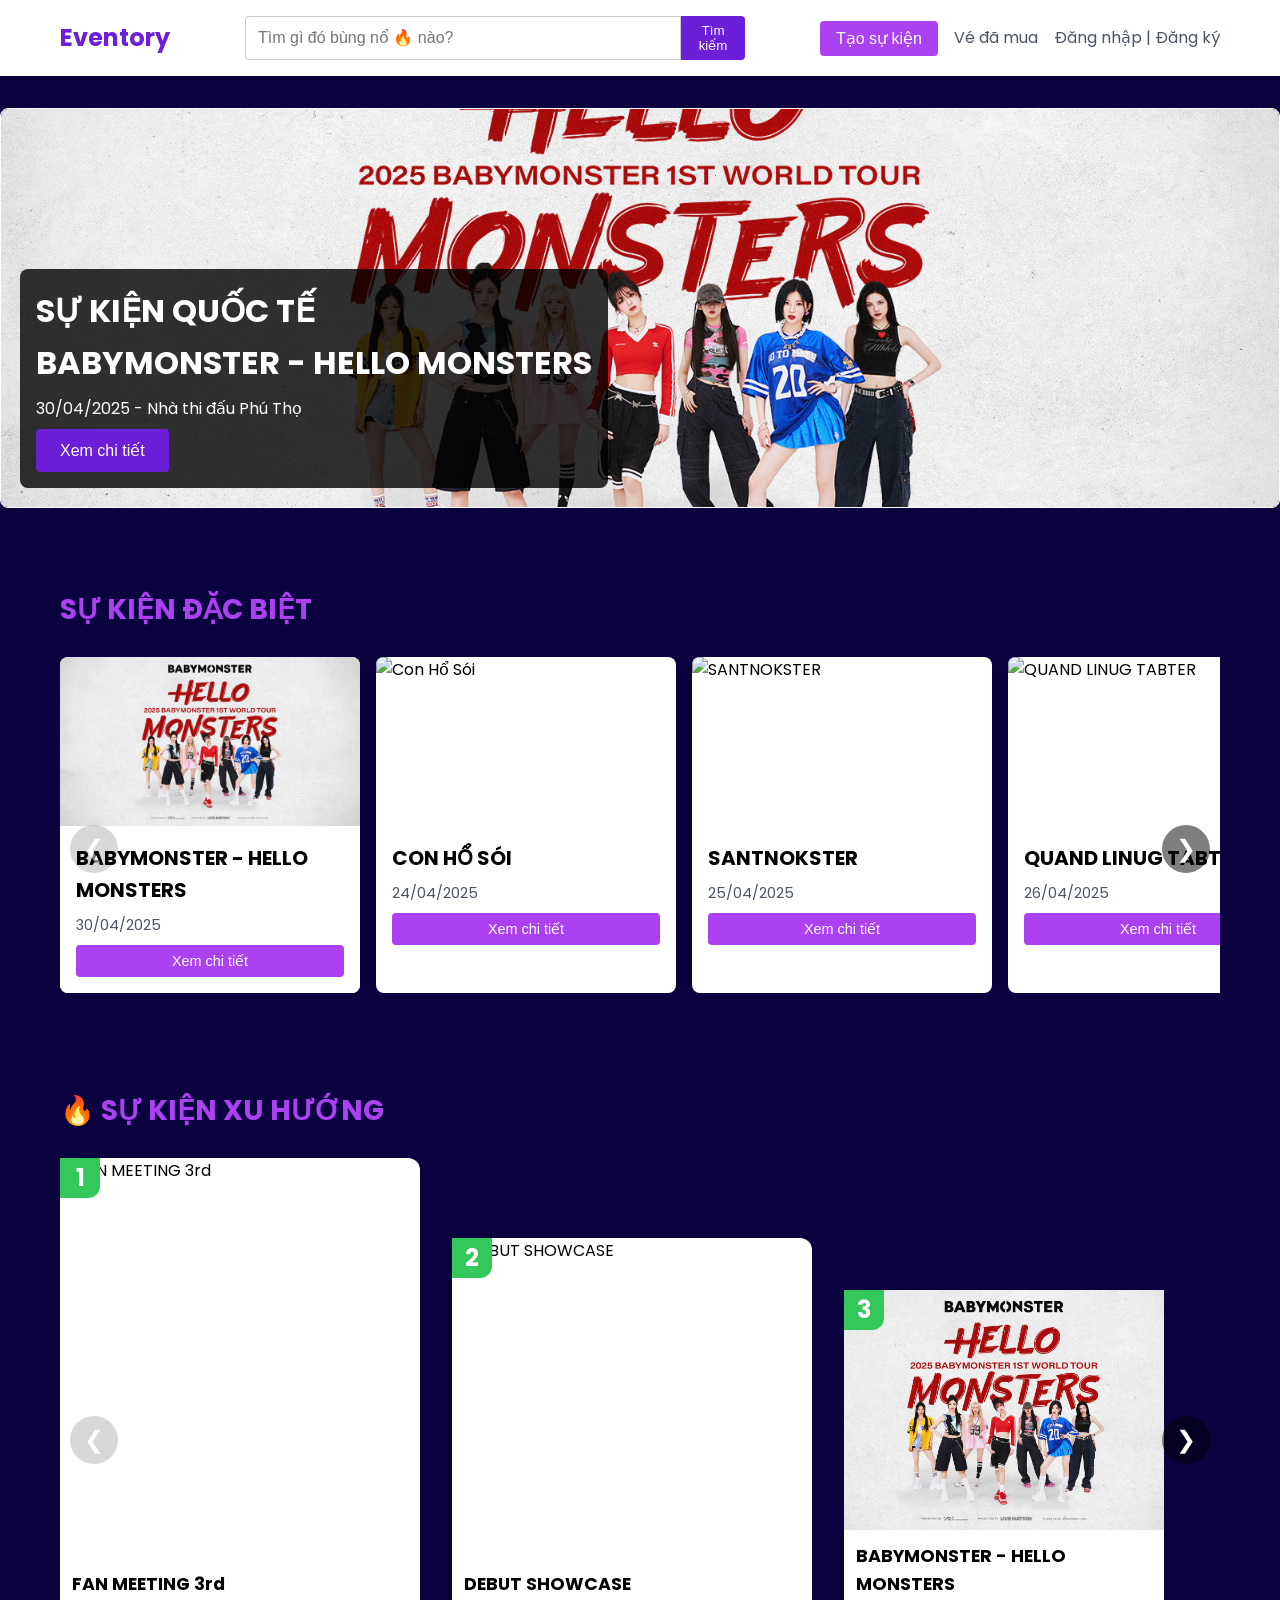
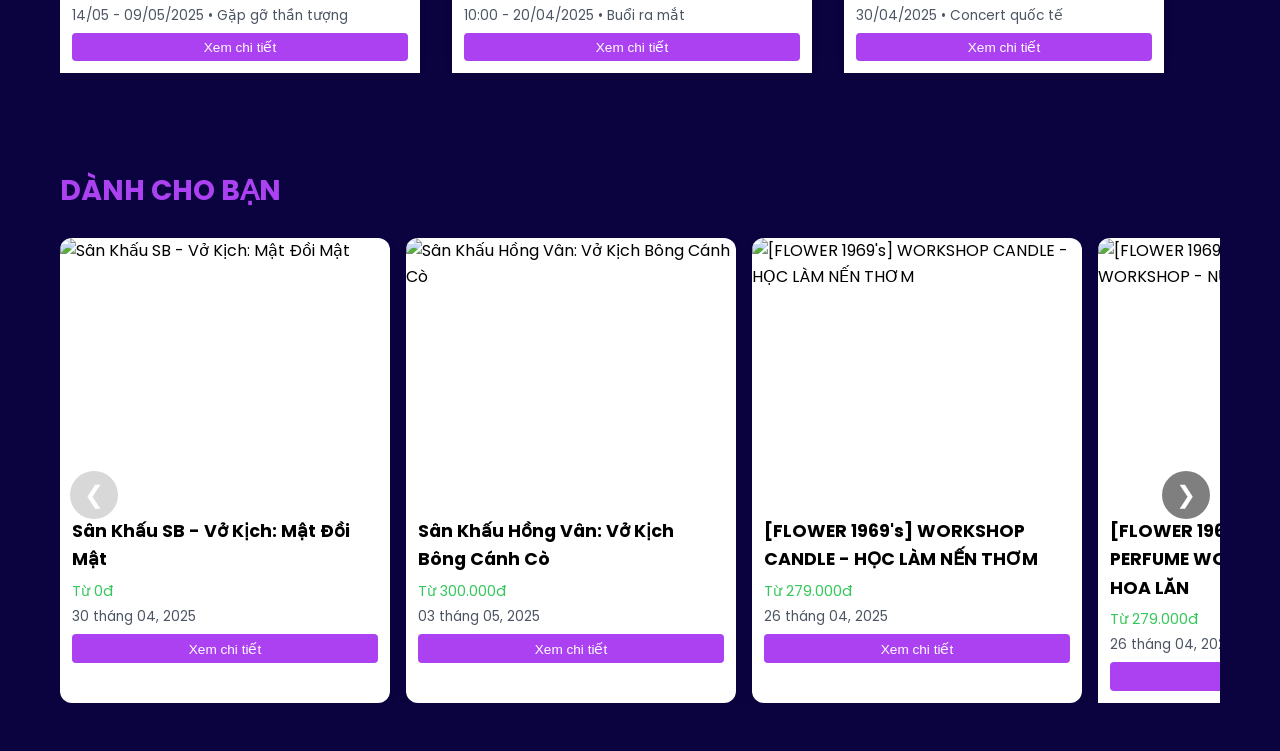
==== frontend/index.html @ 885678dc "EvenTory ver.1" ====
<!DOCTYPE html>
<html lang="vi">
<head>
  <meta charset="UTF-8">
  <meta name="viewport" content="width=device-width, initial-scale=1.0">
  <meta name="description" content="Eventory - Nền tảng tìm kiếm và đặt vé sự kiện hàng đầu tại Việt Nam">
  <title>Eventory</title>
  <link href="https://fonts.googleapis.com/css2?family=Poppins:wght@400;600&display=swap" rel="stylesheet">
  <link rel="stylesheet" href="styles.css">
</head>
<body>
  <!-- Header -->
  <header>
    <div class="container">
      <div class="logo">
        <h1>Eventory</h1>
      </div>
      <div class="search-bar">
        <input type="text" id="searchInput" placeholder="Tìm gì đó bùng nổ 🔥 nào?" aria-label="Tìm kiếm sự kiện">
        <button>Tìm kiếm</button>
      </div>
      <nav>
        <button class="create-event">Tạo sự kiện</button>
        <a href="#">Vé đã mua</a>
        <a href="#">Đăng nhập | Đăng ký</a>
      </nav>
    </div>
  </header>

  <!-- Banner Section -->
  <section class="banner-section">
    <div class="banner">
      <div class="banner-content">
        <video id="bannerVideo" muted loop preload="metadata" poster="./assets/poster1.jpg">
          <source src="./assets/banner1.mp4" type="video/mp4">
          Trình duyệt của bạn không hỗ trợ video.
        </video>
        <button class="mute-control" id="muteControl" aria-label="Tắt âm thanh">🔇</button>
        <div class="banner-info">
          <h2>SỰ KIỆN QUỐC TẾ<br>BABYMONSTER - HELLO MONSTERS</h2>
          <p>30/04/2025 - Nhà thi đấu Phú Thọ</p>
          <button class="view-details" onclick="openModal('BABYMONSTER - HELLO MONSTERS', '30/04/2025', 'Nhà thi đấu Phú Thọ', './assets/poster1.jpg')">Xem chi tiết</button>
        </div>
      </div>
    </div>
  </section>

  <!-- Events Section (Sự kiện đặc biệt) -->
  <section class="events">
    <div class="container">
      <h3 class="section-title">Sự kiện đặc biệt</h3>
      <div class="events-carousel">
        <div class="carousel-wrapper" id="carouselWrapper">
          <div class="event-card" data-category="concert" data-location="Nhà thi đấu Phú Thọ">
            <div class="image-container">
              <img src="./assets/poster1.jpg" alt="BABYMONSTER - HELLO MONSTERS" loading="lazy">
              <div class="event-overlay">Sự kiện quốc tế bùng nổ!</div>
            </div>
            <div class="event-info">
              <h4>BABYMONSTER - HELLO MONSTERS</h4>
              <p>30/04/2025</p>
              <button onclick="openModal('BABYMONSTER - HELLO MONSTERS', '30/04/2025', 'Nhà thi đấu Phú Thọ', './assets/poster1.jpg')">Xem chi tiết</button>
            </div>
          </div>
          <div class="event-card" data-category="concert" data-location="Nhà hát Hòa Bình">
            <div class="image-container">
              <img src="https://via.placeholder.com/300x400" alt="Con Hổ Sói" loading="lazy">
              <div class="event-overlay">Sự kiện âm nhạc hoành tráng!</div>
            </div>
            <div class="event-info">
              <h4>CON HỔ SÓI</h4>
              <p>24/04/2025</p>
              <button onclick="openModal('CON HỔ SÓI', '24/04/2025', 'Nhà hát Hòa Bình', 'https://via.placeholder.com/300x400')">Xem chi tiết</button>
            </div>
          </div>
          <div class="event-card" data-category="concert" data-location="Nhà hát Hòa Bình">
            <div class="image-container">
              <img src="https://via.placeholder.com/300x400" alt="SANTNOKSTER" loading="lazy">
              <div class="event-overlay">Buổi hòa nhạc đỉnh cao!</div>
            </div>
            <div class="event-info">
              <h4>SANTNOKSTER</h4>
              <p>25/04/2025</p>
              <button onclick="openModal('SANTNOKSTER', '25/04/2025', 'Nhà hát Hòa Bình', 'https://via.placeholder.com/300x400')">Xem chi tiết</button>
            </div>
          </div>
          <div class="event-card" data-category="festival" data-location="Sân vận động Phú Thọ">
            <div class="image-container">
              <img src="https://via.placeholder.com/300x400" alt="QUAND LINUG TABTER" loading="lazy">
              <div class="event-overlay">Lễ hội ngoài trời sôi động!</div>
            </div>
            <div class="event-info">
              <h4>QUAND LINUG TABTER</h4>
              <p>26/04/2025</p>
              <button onclick="openModal('QUAND LINUG TABTER', '26/04/2025', 'Sân vận động Phú Thọ', 'https://via.placeholder.com/300x400')">Xem chi tiết</button>
            </div>
          </div>
          <div class="event-card" data-category="fan-meeting" data-location="Nhà văn hóa Thanh Niên">
            <div class="image-container">
              <img src="https://via.placeholder.com/300x400" alt="FAN MEETING - STARLIGHT" loading="lazy">
              <div class="event-overlay">Gặp gỡ thần tượng của bạn!</div>
            </div>
            <div class="event-info">
              <h4>FAN MEETING - STARLIGHT</h4>
              <p>01/05/2025</p>
              <button onclick="openModal('FAN MEETING - STARLIGHT', '01/05/2025', 'Nhà văn hóa Thanh Niên', 'https://via.placeholder.com/300x400')">Xem chi tiết</button>
            </div>
          </div>
          <div class="event-card" data-category="showcase" data-location="Trung tâm Hội nghị Quốc gia">
            <div class="image-container">
              <img src="https://via.placeholder.com/300x400" alt="NEXT GEN SHOWCASE" loading="lazy">
              <div class="event-overlay">Buổi ra mắt thế hệ mới!</div>
            </div>
            <div class="event-info">
              <h4>NEXT GEN SHOWCASE</h4>
              <p>05/05/2025</p>
              <button onclick="openModal('NEXT GEN SHOWCASE', '05/05/2025', 'Trung tâm Hội nghị Quốc gia', 'https://via.placeholder.com/300x400')">Xem chi tiết</button>
            </div>
          </div>
          <div class="event-card" data-category="concert" data-location="Sân vận động Hàng Đẫy">
            <div class="image-container">
              <img src="https://via.placeholder.com/300x400" alt="END OF SUMMER CONCERT" loading="lazy">
              <div class="event-overlay">Kết thúc mùa hè rực rỡ!</div>
            </div>
            <div class="event-info">
              <h4>END OF SUMMER CONCERT</h4>
              <p>10/07/2025</p>
              <button onclick="openModal('END OF SUMMER CONCERT', '10/07/2025', 'Sân vận động Hàng Đẫy', 'https://via.placeholder.com/300x400')">Xem chi tiết</button>
            </div>
          </div>
          <div class="event-card" data-category="festival" data-location="Công viên Thống Nhất">
            <div class="image-container">
              <img src="https://via.placeholder.com/300x400" alt="FOOD FESTIVAL 2025" loading="lazy">
              <div class="event-overlay">Thưởng thức ẩm thực đa dạng!</div>
            </div>
            <div class="event-info">
              <h4>FOOD FESTIVAL 2025</h4>
              <p>20/06/2025</p>
              <button onclick="openModal('FOOD FESTIVAL 2025', '20/06/2025', 'Công viên Thống Nhất', 'https://via.placeholder.com/300x400')">Xem chi tiết</button>
            </div>
          </div>
        </div>
        <button class="carousel-prev" aria-label="Sự kiện trước">❮</button>
        <button class="carousel-next" aria-label="Sự kiện tiếp theo">❯</button>
      </div>
    </div>
  </section>

  <!-- Trending Events Section (Sự kiện xu hướng) -->
  <section class="trending-events">
    <div class="container">
      <h3 class="section-title">🔥 Sự kiện xu hướng</h3>
      <div class="trending-carousel">
        <div class="carousel-wrapper" id="trendingCarouselWrapper">
          <div class="trending-card rank-1" data-category="fan-meeting">
            <span class="event-rank">1</span>
            <div class="image-container">
              <img src="https://via.placeholder.com/300x400" alt="FAN MEETING 3rd" loading="lazy">
              <div class="event-overlay">Gặp gỡ thần tượng hàng đầu!</div>
            </div>
            <div class="event-info">
              <h4>FAN MEETING 3rd</h4>
              <p class="event-details">14/05 - 09/05/2025 • Gặp gỡ thần tượng</p>
              <button onclick="openModal('FAN MEETING 3rd', '14/05 - 09/05/2025', 'Chưa xác định', 'https://via.placeholder.com/300x400')">Xem chi tiết</button>
            </div>
          </div>
          <div class="trending-card rank-2" data-category="showcase">
            <span class="event-rank">2</span>
            <div class="image-container">
              <img src="https://via.placeholder.com/300x400" alt="DEBUT SHOWCASE" loading="lazy">
              <div class="event-overlay">Sự kiện ra mắt hoành tráng!</div>
            </div>
            <div class="event-info">
              <h4>DEBUT SHOWCASE</h4>
              <p class="event-details">10:00 - 20/04/2025 • Buổi ra mắt</p>
              <button onclick="openModal('DEBUT SHOWCASE', '10:00 - 20/04/2025', 'Chưa xác định', 'https://via.placeholder.com/300x400')">Xem chi tiết</button>
            </div>
          </div>
          <div class="trending-card rank-3" data-category="concert">
            <span class="event-rank">3</span>
            <div class="image-container">
              <img src="./assets/poster1.jpg" alt="BABYMONSTER - HELLO MONSTERS" loading="lazy">
              <div class="event-overlay">Sự kiện quốc tế bùng nổ!</div>
            </div>
            <div class="event-info">
              <h4>BABYMONSTER - HELLO MONSTERS</h4>
              <p class="event-details">30/04/2025 • Concert quốc tế</p>
              <button onclick="openModal('BABYMONSTER - HELLO MONSTERS', '30/04/2025', 'Nhà thi đấu Phú Thọ', './assets/poster1.jpg')">Xem chi tiết</button>
            </div>
          </div>
          <div class="trending-card rank-4" data-category="celebration">
            <span class="event-rank">4</span>
            <div class="image-container">
              <img src="https://via.placeholder.com/300x400" alt="KỶ NIỆM SƠN NAM" loading="lazy">
              <div class="event-overlay">Kỷ niệm đáng nhớ!</div>
            </div>
            <div class="event-info">
              <h4>KỶ NIỆM SƠN NAM</h4>
              <p class="event-details">01/05 - 05/05/2025 • Kỷ niệm 50 năm</p>
              <button onclick="openModal('KỶ NIỆM SƠN NAM', '01/05 - 05/05/2025', 'Chưa xác định', 'https://via.placeholder.com/300x400')">Xem chi tiết</button>
            </div>
          </div>
          <div class="trending-card rank-5" data-category="concert">
            <span class="event-rank">5</span>
            <div class="image-container">
              <img src="https://via.placeholder.com/300x400" alt="SUMMER MUSIC FEST" loading="lazy">
              <div class="event-overlay">Lễ hội âm nhạc sôi động!</div>
            </div>
            <div class="event-info">
              <h4>SUMMER MUSIC FEST</h4>
              <p class="event-details">15/06/2025 • Lễ hội âm nhạc</p>
              <button onclick="openModal('SUMMER MUSIC FEST', '15/06/2025', 'Sân vận động Mỹ Đình', 'https://via.placeholder.com/300x400')">Xem chi tiết</button>
            </div>
          </div>
          <div class="trending-card rank-6" data-category="festival">
            <span class="event-rank">6</span>
            <div class="image-container">
              <img src="https://via.placeholder.com/300x400" alt="FOOD FESTIVAL 2025" loading="lazy">
              <div class="event-overlay">Thưởng thức ẩm thực đa dạng!</div>
            </div>
            <div class="event-info">
              <h4>FOOD FESTIVAL 2025</h4>
              <p class="event-details">20/06 - 22/06/2025 • Lễ hội ẩm thực</p>
              <button onclick="openModal('FOOD FESTIVAL 2025', '20/06 - 22/06/2025', 'Công viên Thống Nhất', 'https://via.placeholder.com/300x400')">Xem chi tiết</button>
            </div>
          </div>
          <div class="trending-card rank-7" data-category="concert">
            <span class="event-rank">7</span>
            <div class="image-container">
              <img src="https://via.placeholder.com/300x400" alt="ROCK NIGHT 2025" loading="lazy">
              <div class="event-overlay">Đêm nhạc rock đỉnh cao!</div>
            </div>
            <div class="event-info">
              <h4>ROCK NIGHT 2025</h4>
              <p class="event-details">25/06/2025 • Đêm nhạc rock</p>
              <button onclick="openModal('ROCK NIGHT 2025', '25/06/2025', 'Nhà thi đấu Nguyễn Du', 'https://via.placeholder.com/300x400')">Xem chi tiết</button>
            </div>
          </div>
          <div class="trending-card rank-8" data-category="fan-meeting">
            <span class="event-rank">8</span>
            <div class="image-container">
              <img src="https://via.placeholder.com/300x400" alt="FAN MEETING - STARLIGHT" loading="lazy">
              <div class="event-overlay">Gặp gỡ thần tượng của bạn!</div>
            </div>
            <div class="event-info">
              <h4>FAN MEETING - STARLIGHT</h4>
              <p class="event-details">01/07/2025 • Gặp gỡ thần tượng</p>
              <button onclick="openModal('FAN MEETING - STARLIGHT', '01/07/2025', 'Chưa xác định', 'https://via.placeholder.com/300x400')">Xem chi tiết</button>
            </div>
          </div>
          <div class="trending-card rank-9" data-category="showcase">
            <span class="event-rank">9</span>
            <div class="image-container">
              <img src="https://via.placeholder.com/300x400" alt="NEXT GEN SHOWCASE" loading="lazy">
              <div class="event-overlay">Buổi ra mắt thế hệ mới!</div>
            </div>
            <div class="event-info">
              <h4>NEXT GEN SHOWCASE</h4>
              <p class="event-details">05/07/2025 • Buổi ra mắt</p>
              <button onclick="openModal('NEXT GEN SHOWCASE', '05/07/2025', 'Chưa xác định', 'https://via.placeholder.com/300x400')">Xem chi tiết</button>
            </div>
          </div>
          <div class="trending-card rank-10" data-category="concert">
            <span class="event-rank">10</span>
            <div class="image-container">
              <img src="https://via.placeholder.com/300x400" alt="END OF SUMMER CONCERT" loading="lazy">
              <div class="event-overlay">Kết thúc mùa hè rực rỡ!</div>
            </div>
            <div class="event-info">
              <h4>END OF SUMMER CONCERT</h4>
              <p class="event-details">10/07/2025 • Concert mùa hè</p>
              <button onclick="openModal('END OF SUMMER CONCERT', '10/07/2025', 'Sân vận động Hàng Đẫy', 'https://via.placeholder.com/300x400')">Xem chi tiết</button>
            </div>
          </div>
        </div>
        <button class="carousel-prev" id="trendingPrev" aria-label="Sự kiện xu hướng trước">❮</button>
        <button class="carousel-next" id="trendingNext" aria-label="Sự kiện xu hướng tiếp theo">❯</button>
      </div>
    </div>
  </section>

  <!-- Recommended Events Section (Dành cho bạn) -->
  <section class="recommended-events">
    <div class="container">
      <h3 class="section-title">Dành cho bạn</h3>
      <div class="recommended-carousel">
        <div class="carousel-wrapper" id="recommendedCarouselWrapper">
          <div class="recommended-card" data-category="theater">
            <div class="image-container">
              <img src="https://via.placeholder.com/300x400" alt="Sân Khấu SB - Vở Kịch: Mật Đồi Mật" loading="lazy">
            </div>
            <div class="event-info">
              <h4>Sân Khấu SB - Vở Kịch: Mật Đồi Mật</h4>
              <p class="event-price">Từ 0đ</p>
              <p class="event-date">30 tháng 04, 2025</p>
              <button onclick="openModal('Sân Khấu SB - Vở Kịch: Mật Đồi Mật', '30/04/2025', 'Chưa xác định', 'https://via.placeholder.com/300x400')">Xem chi tiết</button>
            </div>
          </div>
          <div class="recommended-card" data-category="theater">
            <div class="image-container">
              <img src="https://via.placeholder.com/300x400" alt="Sân Khấu Hồng Vân: Vở Kịch Bông Cánh Cò" loading="lazy">
            </div>
            <div class="event-info">
              <h4>Sân Khấu Hồng Vân: Vở Kịch Bông Cánh Cò</h4>
              <p class="event-price">Từ 300.000đ</p>
              <p class="event-date">03 tháng 05, 2025</p>
              <button onclick="openModal('Sân Khấu Hồng Vân: Vở Kịch Bông Cánh Cò', '03/05/2025', 'Chưa xác định', 'https://via.placeholder.com/300x400')">Xem chi tiết</button>
            </div>
          </div>
          <div class="recommended-card" data-category="workshop">
            <div class="image-container">
              <img src="https://via.placeholder.com/300x400" alt="[FLOWER 1969's] WORKSHOP CANDLE - HỌC LÀM NẾN THƠM" loading="lazy">
            </div>
            <div class="event-info">
              <h4>[FLOWER 1969's] WORKSHOP CANDLE - HỌC LÀM NẾN THƠM</h4>
              <p class="event-price">Từ 279.000đ</p>
              <p class="event-date">26 tháng 04, 2025</p>
              <button onclick="openModal('[FLOWER 1969\'s] WORKSHOP CANDLE - HỌC LÀM NẾN THƠM', '26/04/2025', 'Chưa xác định', 'https://via.placeholder.com/300x400')">Xem chi tiết</button>
            </div>
          </div>
          <div class="recommended-card" data-category="workshop">
            <div class="image-container">
              <img src="https://via.placeholder.com/300x400" alt="[FLOWER 1969's] ROLLERBALL PERFUME WORKSHOP - NƯỚC HOA LĂN" loading="lazy">
            </div>
            <div class="event-info">
              <h4>[FLOWER 1969's] ROLLERBALL PERFUME WORKSHOP - NƯỚC HOA LĂN</h4>
              <p class="event-price">Từ 279.000đ</p>
              <p class="event-date">26 tháng 04, 2025</p>
              <button onclick="openModal('[FLOWER 1969\'s] ROLLERBALL PERFUME WORKSHOP - NƯỚC HOA LĂN', '26/04/2025', 'Chưa xác định', 'https://via.placeholder.com/300x400')">Xem chi tiết</button>
            </div>
          </div>
          <div class="recommended-card" data-category="concert">
            <div class="image-container">
              <img src="https://via.placeholder.com/300x400" alt="SUMMER MUSIC FESTIVAL" loading="lazy">
            </div>
            <div class="event-info">
              <h4>SUMMER MUSIC FESTIVAL</h4>
              <p class="event-price">Từ 500.000đ</p>
              <p class="event-date">15 tháng 06, 2025</p>
              <button onclick="openModal('SUMMER MUSIC FESTIVAL', '15/06/2025', 'Sân vận động Mỹ Đình', 'https://via.placeholder.com/300x400')">Xem chi tiết</button>
            </div>
          </div>
          <div class="recommended-card" data-category="festival">
            <div class="image-container">
              <img src="https://via.placeholder.com/300x400" alt="FOOD FESTIVAL 2025" loading="lazy">
            </div>
            <div class="event-info">
              <h4>FOOD FESTIVAL 2025</h4>
              <p class="event-price">Từ 100.000đ</p>
              <p class="event-date">20 tháng 06, 2025</p>
              <button onclick="openModal('FOOD FESTIVAL 2025', '20/06/2025', 'Công viên Thống Nhất', 'https://via.placeholder.com/300x400')">Xem chi tiết</button>
            </div>
          </div>
          <div class="recommended-card" data-category="concert">
            <div class="image-container">
              <img src="https://via.placeholder.com/300x400" alt="ROCK NIGHT 2025" loading="lazy">
            </div>
            <div class="event-info">
              <h4>ROCK NIGHT 2025</h4>
              <p class="event-price">Từ 400.000đ</p>
              <p class="event-date">25 tháng 06, 2025</p>
              <button onclick="openModal('ROCK NIGHT 2025', '25/06/2025', 'Nhà thi đấu Nguyễn Du', 'https://via.placeholder.com/300x400')">Xem chi tiết</button>
            </div>
          </div>
          <div class="recommended-card" data-category="fan-meeting">
            <div class="image-container">
              <img src="https://via.placeholder.com/300x400" alt="FAN MEETING - STARLIGHT" loading="lazy">
            </div>
            <div class="event-info">
              <h4>FAN MEETING - STARLIGHT</h4>
              <p class="event-price">Từ 250.000đ</p>
              <p class="event-date">01 tháng 07, 2025</p>
              <button onclick="openModal('FAN MEETING - STARLIGHT', '01/07/2025', 'Chưa xác định', 'https://via.placeholder.com/300x400')">Xem chi tiết</button>
            </div>
          </div>
        </div>
        <button class="carousel-prev" id="recommendedPrev" aria-label="Sự kiện trước">❮</button>
        <button class="carousel-next" id="recommendedNext" aria-label="Sự kiện tiếp theo">❯</button>
      </div>
    </div>
  </section>

  <!-- Event Modal -->
  <div class="modal" id="eventModal" role="dialog" aria-labelledby="modalTitle" aria-hidden="true">
    <div class="modal-content">
      <span class="close-btn" id="closeModal" aria-label="Đóng">×</span>
      <h4 id="modalTitle"></h4>
      <img id="modalImage" src="" alt="" loading="lazy">
      <p id="modalDate"></p>
      <p id="modalLocation"></p>
      <button onclick="alert('Chuyển hướng đến trang thanh toán!')">Mua Vé Ngay</button>
    </div>
  </div>

  <!-- Create Event Modal -->
  <div class="modal" id="createEventModal" role="dialog" aria-labelledby="createEventTitle" aria-hidden="true">
    <div class="modal-content">
      <span class="close-btn" id="closeCreateModal" aria-label="Đóng">×</span>
      <h4 id="createEventTitle">Tạo Sự Kiện Mới</h4>
      <form id="createEventForm">
        <label for="eventTitle">Tên sự kiện:</label>
        <input type="text" id="eventTitle" required aria-required="true">
        <label for="eventDate">Ngày diễn ra:</label>
        <input type="date" id="eventDate" required aria-required="true">
        <label for="eventLocation">Địa điểm:</label>
        <input type="text" id="eventLocation" required aria-required="true">
        <button type="submit">Tạo</button>
      </form>
    </div>
  </div>

  <script src="script.js"></script>
</body>
</html>
---- frontend/styles.css ----
/* Reset default styles */
* {
    margin: 0;
    padding: 0;
    box-sizing: border-box;
}

body {
    font-family: 'Poppins', -apple-system, BlinkMacSystemFont, 'Segoe UI', Roboto, sans-serif;
    background-color: #0B0340;
    line-height: 1.6;
}

.container {
    max-width: 1200px;
    margin: 0 auto;
    padding: 0 20px;
}

/* Header */
header {
    background-color: #fff;
    box-shadow: 0 2px 4px rgba(0, 0, 0, 0.1);
    padding: 1rem 0;
    position: sticky;
    top: 0;
    z-index: 100;
}

header .container {
    display: flex;
    justify-content: space-between;
    align-items: center;
}

.logo h1 {
    color: #6C1ED9;
    font-size: 1.5rem;
    font-weight: bold;
}

.search-bar {
    flex: 1;
    max-width: 500px;
    display: flex;
    align-items: center;
    margin: 0 2rem;
}

.search-bar input {
    width: 100%;
    padding: 0.75rem;
    border: 1px solid #ccc;
    border-radius: 4px 0 0 4px;
    font-size: 1rem;
    transition: border-color 0.3s ease;
}

.search-bar input:focus {
    border-color: #6C1ED9;
    outline: none;
}

.search-bar button {
    background-color: #6C1ED9;
    color: #fff;
    padding: 0.45rem 0.5rem;
    border: none;
    border-radius: 0 4px 4px 0;
    cursor: pointer;
    position: relative;
    overflow: hidden;
    transition: transform 0.3s ease, background-color 0.3s ease;
}

.search-bar button:hover {
    background-color: #AC41F2;
    transform: scale(1.05);
}

.search-bar button:active {
    transform: scale(0.95);
}

header nav {
    display: flex;
    align-items: center;
    gap: 1rem;
}

header nav a {
    text-decoration: none;
    color: #4b5563;
    font-size: 1rem;
    position: relative;
    transition: color 0.3s ease;
}

header nav a:hover {
    color: #05F2F2;
}

header nav a::after {
    content: '';
    position: absolute;
    width: 0;
    height: 2px;
    background-color: #05F2F2;
    bottom: -4px;
    left: 0;
    transition: width 0.3s ease;
}

header nav a:hover::after {
    width: 100%;
}

.create-event {
    background-color: #AC41F2;
    color: #fff;
    padding: 0.5rem 1rem;
    border: none;
    border-radius: 4px;
    cursor: pointer;
    font-size: 1rem;
    position: relative;
    overflow: hidden;
    transition: transform 0.3s ease, background-color 0.3s ease;
}

.create-event:hover {
    background-color: #6C1ED9;
    transform: scale(1.05);
}

.create-event:active {
    transform: scale(0.95);
}

/* Ripple Effect for Buttons */
.ripple {
    position: absolute;
    background: rgba(255, 255, 255, 0.3);
    border-radius: 50%;
    width: 100px;
    height: 100px;
    transform: scale(0);
    animation: ripple 0.6s linear;
    pointer-events: none;
}

@keyframes ripple {
    to {
        transform: scale(4);
        opacity: 0;
    }
}

/* Banner Section */
.banner-section {
    margin: 2rem 0;
}

.banner {
    position: relative;
}

.banner-content {
    position: relative;
    width: 100%;
    height: 400px;
    overflow: hidden;
    transition: transform 0.3s ease;
}

.banner-content:hover {
    transform: scale(1.02);
}

.banner-content video {
    width: 100%;
    height: 100%;
    object-fit: cover;
    animation: zoomIn 1.5s ease-in-out;
    border: 1px solid white;
    border-radius: 8px;
}

.banner-content video[poster] {
    object-fit: cover;
    object-position: center;
}

.mute-control {
    position: absolute;
    top: 20px;
    right: 20px;
    background-color: rgba(0, 0, 0, 0.6);
    color: #fff;
    padding: 0.5rem;
    border: none;
    border-radius: 4px;
    cursor: pointer;
    z-index: 10;
    transition: transform 0.3s ease, background-color 0.3s ease, opacity 0.3s ease;
    font-size: 1.2rem;
    width: 40px;
    height: 40px;
    display: flex;
    align-items: center;
    justify-content: center;
    opacity: 0; /* Ẩn mặc định */
}

.banner-content:hover .mute-control {
    opacity: 1; /* Hiển thị khi hover */
}

.mute-control:hover {
    background-color: rgba(0, 0, 0, 0.8);
    transform: scale(1.1);
}

@keyframes zoomIn {
    0% {
        transform: scale(1);
    }
    100% {
        transform: scale(1.1);
    }
}

.banner-info {
    position: absolute;
    bottom: 20px;
    left: 20px;
    color: #fff;
    background: rgba(0, 0, 0, 0.8);
    padding: 1rem;
    border-radius: 8px;
}

.banner-info h2 {
    font-size: 2rem;
    margin-bottom: 0.5rem;
    text-transform: uppercase;
}

.banner-info p {
    font-size: 1rem;
    margin-bottom: 0.5rem;
}

.view-details {
    background-color: #6C1ED9;
    color: #fff;
    padding: 0.75rem 1.5rem;
    border: none;
    border-radius: 4px;
    font-size: 1rem;
    cursor: pointer;
    position: relative;
    overflow: hidden;
    transition: transform 0.3s ease, background-color 0.3s ease;
}

.view-details:hover {
    background-color: #AC41F2;
    transform: scale(1.05);
}

.view-details:active {
    transform: scale(0.95);
}

/* Section Title */
.section-title {
    color: #AC41F2;
    font-size: 1.75rem;
    margin-bottom: 1.5rem;
    text-transform: uppercase;
    display: flex;
    align-items: center;
    gap: 0.5rem;
}

/* Events Section (Sự kiện đặc biệt) */
.events {
    padding: 3rem 0;
}

.events-carousel {
    position: relative;
    max-width: 100%;
    overflow: hidden;
}

.carousel-wrapper {
    display: flex;
    transition: transform 0.5s ease-in-out;
    gap: 1rem;
    width: max-content;
}

.event-card {
    flex: 0 0 300px;
    background-color: #fff;
    border-radius: 8px;
    box-shadow: 0 2px 8px rgba(0, 0, 0, 0.1);
    position: relative;
    overflow: hidden;
    opacity: 0;
    transform: translateY(20px);
    transition: opacity 0.6s ease, transform 0.6s ease, box-shadow 0.3s ease;
}

.event-card.visible {
    opacity: 1;
    transform: translateY(0);
}

.event-card:hover {
    transform: scale(1.05);
    box-shadow: 0 8px 16px rgba(0, 0, 0, 0.2);
}

.event-card .image-container {
    position: relative;
    width: 100%;
    height: 169px;
    overflow: hidden;
    z-index: 0;
}

.event-card img {
    width: 100%;
    height: 100%;
    object-fit: cover;
    position: absolute;
    top: 0;
    left: 0;
    transition: transform 0.3s ease;
}

.event-card:hover img {
    transform: scale(1.05);
}

.event-overlay {
    position: absolute;
    top: 0;
    left: 0;
    width: 100%;
    height: 100%;
    background: rgba(108, 30, 217, 0.8);
    color: #fff;
    display: flex;
    align-items: center;
    justify-content: center;
    text-align: center;
    opacity: 0;
    transition: opacity 0.3s ease;
    font-size: 0.9rem;
    padding: 1rem;
}

.event-card:hover .event-overlay {
    opacity: 1;
}

.event-info {
    padding: 1rem;
    position: relative;
    z-index: 1;
    background: #fff;
}

.event-info h4 {
    font-size: 1.25rem;
    margin-bottom: 0.5rem;
    position: relative;
}

.event-info p {
    color: #4b5563;
    font-size: 0.9rem;
    margin-bottom: 0.5rem;
    position: relative;
}

.event-card button {
    background-color: #AC41F2;
    color: #fff;
    padding: 0.5rem 1rem;
    border: none;
    border-radius: 4px;
    font-size: 0.9rem;
    cursor: pointer;
    width: 100%;
    position: relative;
    overflow: hidden;
    transition: transform 0.3s ease, background-color 0.3s ease;
}

.event-card button:hover {
    background-color: #6C1ED9;
    transform: scale(1.05);
}

.event-card button:active {
    transform: scale(0.95);
}

.carousel-prev, .carousel-next {
    position: absolute;
    top: 50%;
    background-color: rgba(0, 0, 0, 0.5);
    color: #fff;
    border: none;
    padding: 0;
    cursor: pointer;
    font-size: 1.5rem;
    border-radius: 100%;
    width: 3rem;
    height: 3rem;
    transition: background-color 0.3s ease; /* Chỉ giữ hiệu ứng đổi màu */
}

.carousel-prev:hover, .carousel-next:hover {
    background-color: rgba(0, 0, 0, 0.8);
}

.carousel-prev:disabled, .carousel-next:disabled {
    cursor: not-allowed;
    background-color: rgba(0, 0, 0, 0.3);
    opacity: 0.5;
}

.carousel-prev {
    left: 10px;
}

.carousel-next {
    right: 10px;
}

/* Trending Events Section (Sự kiện xu hướng) */
.trending-events {
    padding: 3rem 0;
}

.trending-carousel {
    position: relative;
    max-width: 100%;
    overflow: hidden;
}

.trending-carousel .carousel-wrapper {
    display: flex;
    align-items: flex-end; /* Căn các card từ dưới lên để chân thẳng hàng, tạo hiệu ứng bậc thang ngược */
    transition: transform 0.5s ease-in-out;
    gap: 2rem; /* Khoảng cách giữa các card */
    width: max-content;
}

.trending-card {
    position: relative;
    background-color: #fff;
    border-radius: 12px;
    box-shadow: 0 2px 8px rgba(0, 0, 0, 0.1);
    opacity: 0;
    transform: translateY(20px);
    transition: opacity 0.6s ease, transform 0.6s ease, box-shadow 0.3s ease;
}

.trending-card.visible {
    opacity: 1;
    transform: translateY(0);
}

.trending-card:hover {
    transform: scale(1.05);
    box-shadow: 0 8px 16px rgba(0, 0, 0, 0.2);
}

.trending-card .image-container {
    position: relative;
    width: 100%;
    overflow: hidden;
    z-index: 0;
}

/* Kích thước cho các card */
.trending-card.rank-1 {
    flex: 0 0 360px;
}

.trending-card.rank-1 .image-container {
    height: 400px;
}

.trending-card.rank-2 {
    flex: 0 0 360px;
}

.trending-card.rank-2 .image-container {
    height: 320px;
}

.trending-card.rank-3 {
    flex: 0 0 320px;
}

.trending-card.rank-3 .image-container {
    height: 240px;
}

/* Các card từ rank 4 đến 10 */
.trending-card.rank-4,
.trending-card.rank-5,
.trending-card.rank-6,
.trending-card.rank-7,
.trending-card.rank-8,
.trending-card.rank-9,
.trending-card.rank-10 {
    flex: 0 0 270px;
}

.trending-card.rank-4 .image-container,
.trending-card.rank-5 .image-container,
.trending-card.rank-6 .image-container,
.trending-card.rank-7 .image-container,
.trending-card.rank-8 .image-container,
.trending-card.rank-9 .image-container,
.trending-card.rank-10 .image-container {
    height: 200px;
}

.trending-card img {
    width: 100%;
    height: 100%;
    object-fit: cover;
    position: absolute;
    top: 0;
    left: 0;
    transition: transform 0.3s ease;
}

.trending-card:hover img {
    transform: scale(1.05);
}

.trending-card .event-overlay {
    position: absolute;
    top: 0;
    left: 0;
    width: 100%;
    height: 100%;
    background: rgba(108, 30, 217, 0.8);
    color: #fff;
    display: flex;
    align-items: center;
    justify-content: center;
    text-align: center;
    opacity: 0;
    transition: opacity 0.3s ease;
    font-size: 0.8rem;
    padding: 1rem;
}

.trending-card:hover .event-overlay {
    opacity: 1;
}

.trending-card .event-info {
    padding: 0.75rem;
    position: relative;
    z-index: 1;
    background: #fff;
}

.trending-card .event-info h4 {
    font-size: 1.1rem;
    margin-bottom: 0.4rem;
}

.trending-card .event-info .event-details {
    color: #4b5563;
    font-size: 0.85rem;
    margin-bottom: 0.4rem;
}

.trending-card button {
    background-color: #AC41F2;
    color: #fff;
    padding: 0.4rem 0.8rem;
    border: none;
    border-radius: 4px;
    font-size: 0.85rem;
    cursor: pointer;
    width: 100%;
    position: relative;
    overflow: hidden;
    transition: transform 0.3s ease, background-color 0.3s ease;
}

.trending-card button:hover {
    background-color: #6C1ED9;
    transform: scale(1.05);
}

.trending-card button:active {
    transform: scale(0.95);
}

.event-rank {
    position: absolute;
    top: 0; /* Điều chỉnh từ -15px thành 0 để tránh bị cắt */
    left: 0; /* Điều chỉnh từ -15px thành 0 để tránh bị cắt */
    background-color: #34C759;
    color: #fff;
    font-size: 1.5rem;
    font-weight: bold;
    width: 40px;
    height: 40px; /* Giảm chiều cao để phù hợp với vị trí mới */
    display: flex;
    align-items: center;
    justify-content: center;
    border-radius: 0 0 12px 0; /* Điều chỉnh border-radius để phù hợp */
    z-index: 2;
}

/* Recommended Events Section (Dành cho bạn) */
.recommended-events {
    padding: 3rem 0;
}

.recommended-carousel {
    position: relative;
    max-width: 100%;
    overflow: hidden;
}

.recommended-card {
    flex: 0 0 330px;
    background-color: #fff;
    border-radius: 12px;
    box-shadow: 0 2px 8px rgba(0, 0, 0, 0.1);
    opacity: 0;
    transform: translateY(20px);
    transition: opacity 0.6s ease, transform 0.6s ease, box-shadow 0.3s ease;
}

.recommended-card.visible {
    opacity: 1;
    transform: translateY(0);
}

.recommended-card:hover {
    transform: scale(1.05);
    box-shadow: 0 8px 16px rgba(0, 0, 0, 0.2);
}

.recommended-card .image-container {
    position: relative;
    width: 100%;
    height: 267px;
    overflow: hidden;
    z-index: 0;
}

.recommended-card img {
    width: 100%;
    height: 100%;
    object-fit: cover;
    position: absolute;
    top: 0;
    left: 0;
    transition: transform 0.3s ease;
    border-radius: 12px 12px 0 0;
}

.recommended-card:hover img {
    transform: scale(1.05);
}

.recommended-card .event-info {
    padding: 0.75rem;
    position: relative;
    z-index: 1;
    background: #fff;
}

.recommended-card .event-info h4 {
    font-size: 1.1rem;
    margin-bottom: 0.4rem;
}

.recommended-card .event-info .event-price {
    color: #34C759;
    font-size: 0.9rem;
    margin-bottom: 0.2rem;
}

.recommended-card .event-info .event-date {
    color: #4b5563;
    font-size: 0.85rem;
    margin-bottom: 0.4rem;
}

.recommended-card button {
    background-color: #AC41F2;
    color: #fff;
    padding: 0.4rem 0.8rem;
    border: none;
    border-radius: 4px;
    font-size: 0.85rem;
    cursor: pointer;
    width: 100%;
    position: relative;
    overflow: hidden;
    transition: transform 0.3s ease, background-color 0.3s ease;
}

.recommended-card button:hover {
    background-color: #6C1ED9;
    transform: scale(1.05);
}

.recommended-card button:active {
    transform: scale(0.95);
}

/* Modal */
.modal {
    display: none;
    position: fixed;
    top: 0;
    left: 0;
    width: 100%;
    height: 100%;
    background-color: #0B0340;
    z-index: 1000;
}

.modal-content {
    background-color: #fff;
    margin: 15% auto;
    padding: 20px;
    border-radius: 8px;
    width: 80%;
    max-width: 500px;
    position: relative;
    text-align: center;
    opacity: 0;
    transition: opacity 0.3s ease;
}

.modal.active .modal-content {
    opacity: 1;
}

.modal-content img {
    width: 100%;
    height: 200px;
    object-fit: cover;
    border-radius: 8px;
    margin-bottom: 1rem;
    transition: transform 0.3s ease;
}

.modal-content img:hover {
    transform: scale(1.03);
}

.close-btn {
    position: absolute;
    top: 10px;
    right: 15px;
    font-size: 1.5rem;
    cursor: pointer;
    color: #6C1ED9;
    transition: transform 0.3s ease;
}

.close-btn:hover {
    transform: scale(1.2);
}

.modal-content button {
    background-color: #6C1ED9;
    color: #fff;
    padding: 0.75rem 1.5rem;
    border: none;
    border-radius: 4px;
    font-size: 1rem;
    cursor: pointer;
    margin-top: 1rem;
    position: relative;
    overflow: hidden;
    transition: transform 0.3s ease, background-color 0.3s ease;
}

.modal-content button:hover {
    background-color: #AC41F2;
    transform: scale(1.05);
}

.modal-content button:active {
    transform: scale(0.95);
}

/* Create Event Modal */
#createEventModal .modal-content {
    padding: 2rem;
}

#createEventForm {
    display: flex;
    flex-direction: column;
    gap: 1rem;
}

#createEventForm label {
    font-weight: 600;
    color: #4b5563;
    text-align: left;
}

#createEventForm input {
    padding: 0.5rem;
    border: 1px solid #ccc;
    border-radius: 4px;
    font-size: 1rem;
}

#createEventForm button {
    background-color: #6C1ED9;
    color: #fff;
    padding: 0.75rem;
    border: none;
    border-radius: 4px;
    cursor: pointer;
    transition: transform 0.3s ease, background-color 0.3s ease;
}

#createEventForm button:hover {
    background-color: #AC41F2;
    transform: scale(1.05);
}

/* Responsive Design */
@media (max-width: 768px) {
    header .container {
        flex-direction: column;
        gap: 1rem;
    }

    .search-bar {
        margin: 0;
        width: 100%;
    }

    header nav {
        flex-direction: column;
        gap: 0.5rem;
    }

    .banner-content {
        height: 300px;
    }

    .banner-info h2 {
        font-size: 1.5rem;
    }

    .banner-info p {
        font-size: 0.9rem;
    }

    .event-card {
        flex: 0 0 200px;
    }

    .event-card .image-container {
        height: 112px;
    }

    .modal-content {
        width: 90%;
        margin: 10% auto;
    }

    .event-overlay {
        font-size: 0.8rem;
    }

    .section-title {
        font-size: 1.5rem;
    }

    /* Trending Events Responsive */
    .trending-card.rank-1 {
        flex: 0 0 240px;
    }

    .trending-card.rank-1 .image-container {
        height: 267px;
    }

    .trending-card.rank-2 {
        flex: 0 0 240px;
    }

    .trending-card.rank-2 .image-container {
        height: 213px;
    }

    .trending-card.rank-3 {
        flex: 0 0 215px;
    }

    .trending-card.rank-3 .image-container {
        height: 160px;
    }

    .trending-card.rank-4,
    .trending-card.rank-5,
    .trending-card.rank-6,
    .trending-card.rank-7,
    .trending-card.rank-8,
    .trending-card.rank-9,
    .trending-card.rank-10 {
        flex: 0 0 180px;
    }

    .trending-card.rank-4 .image-container,
    .trending-card.rank-5 .image-container,
    .trending-card.rank-6 .image-container,
    .trending-card.rank-7 .image-container,
    .trending-card.rank-8 .image-container,
    .trending-card.rank-9 .image-container,
    .trending-card.rank-10 .image-container {
        height: 133px;
    }

    /* Recommended Events Responsive */
    .recommended-card {
        flex: 0 0 220px;
    }

    .recommended-card .image-container {
        height: 177px;
    }
}
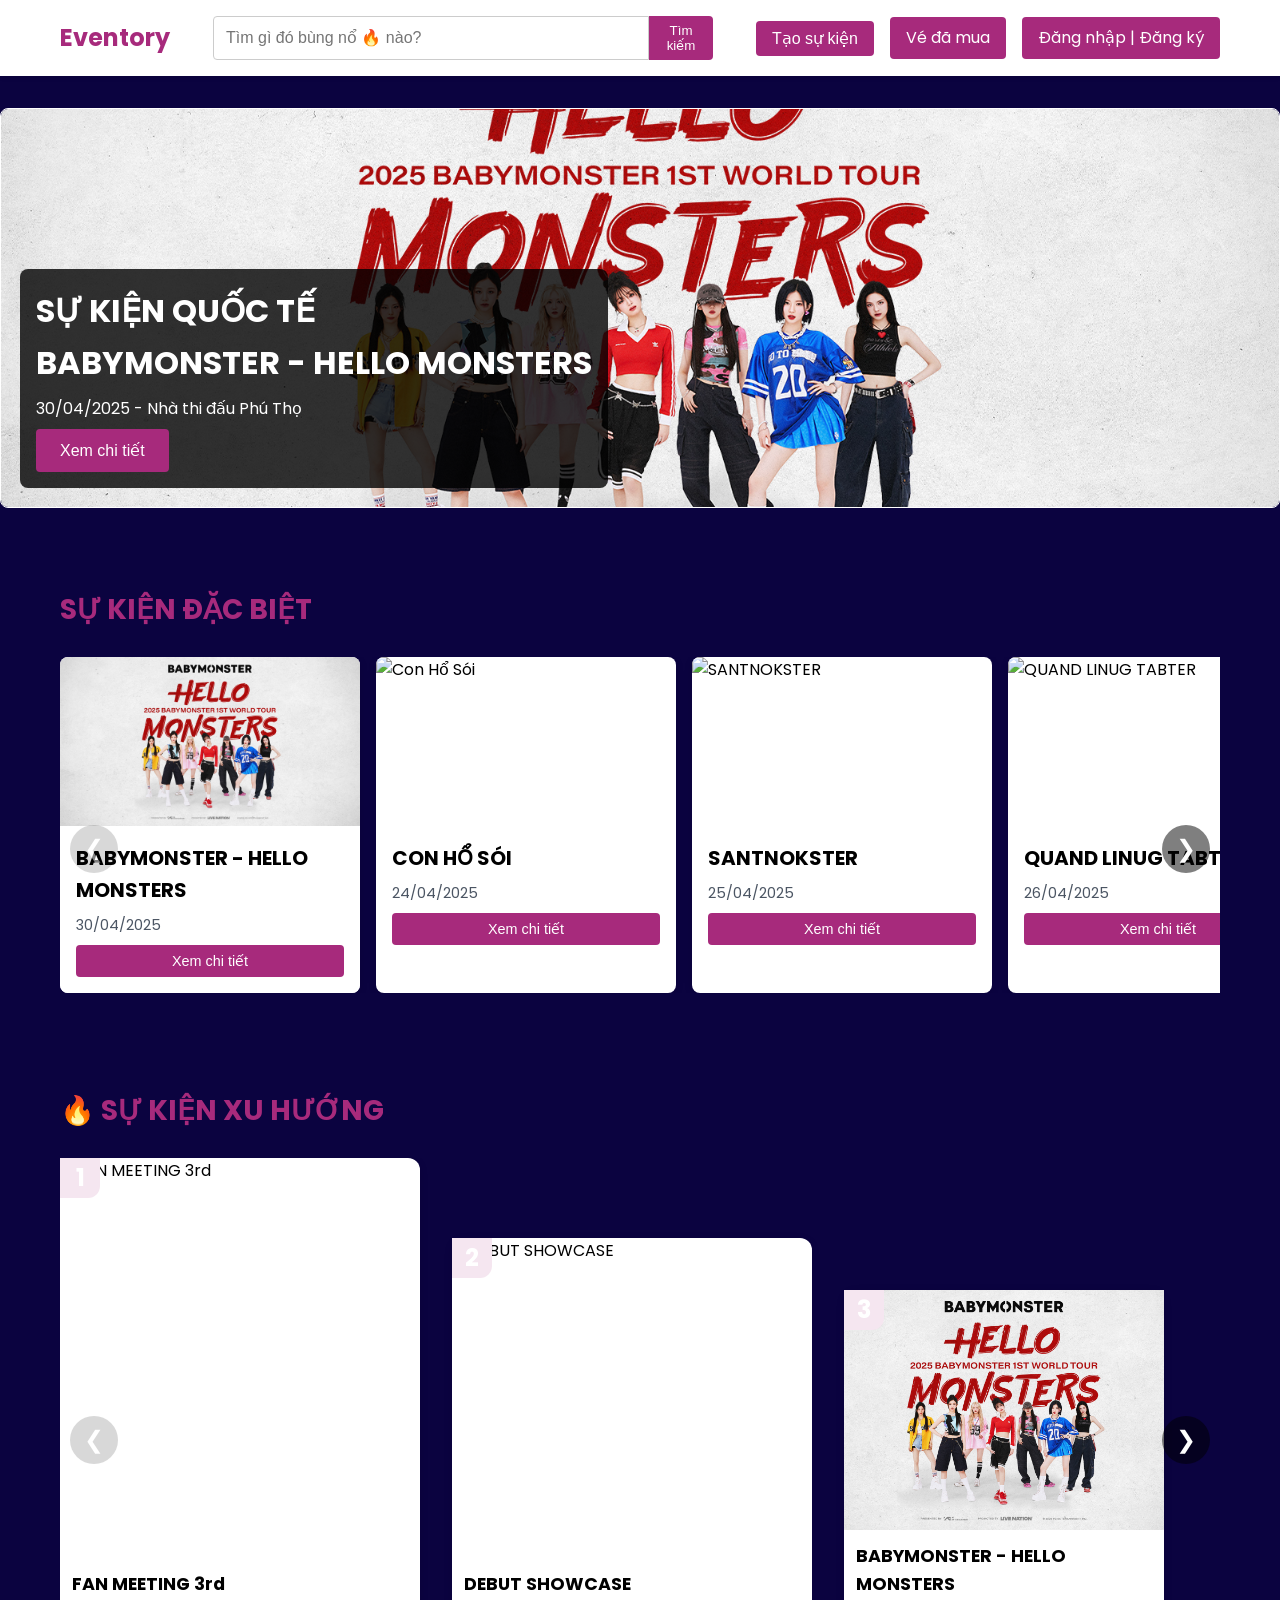
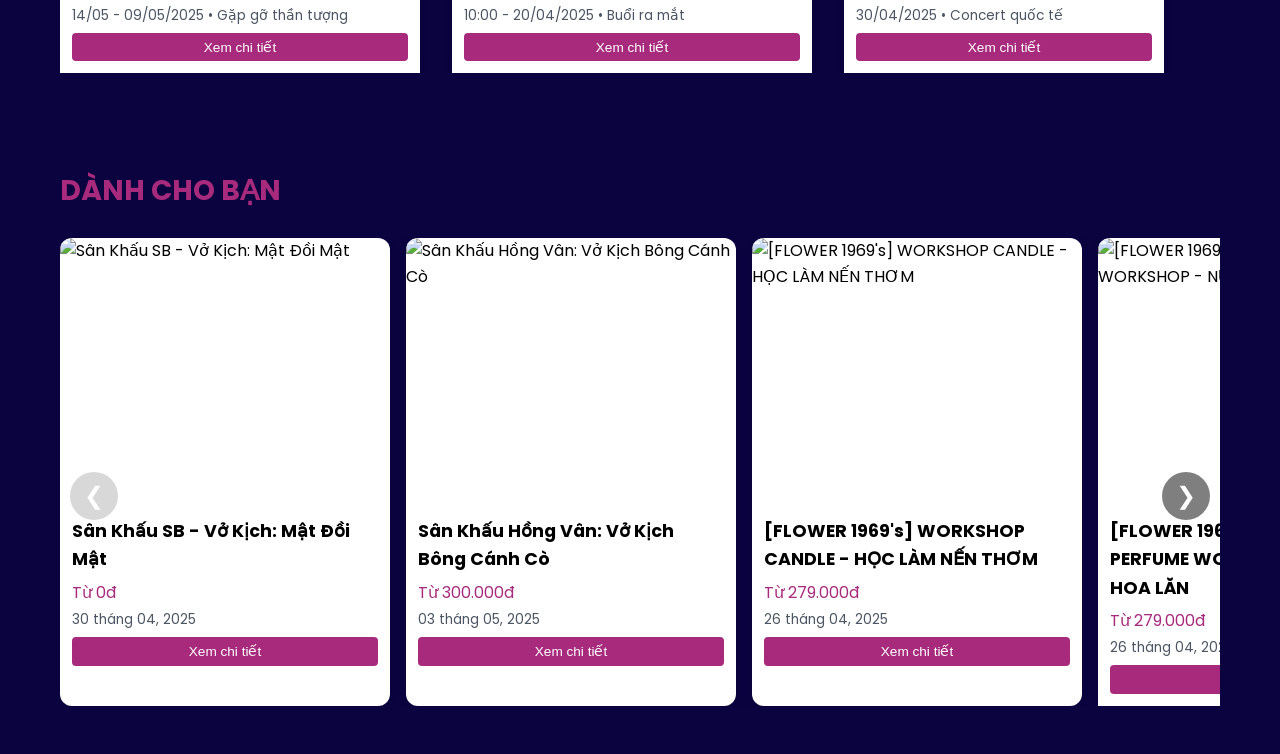
==== commit 4546d30c: "EvenTory ver.2" ====
--- a/frontend/index.html
+++ b/frontend/index.html
@@ -1,414 +1,629 @@
 <!DOCTYPE html>
 <html lang="vi">
 <head>
-  <meta charset="UTF-8">
-  <meta name="viewport" content="width=device-width, initial-scale=1.0">
-  <meta name="description" content="Eventory - Nền tảng tìm kiếm và đặt vé sự kiện hàng đầu tại Việt Nam">
-  <title>Eventory</title>
-  <link href="https://fonts.googleapis.com/css2?family=Poppins:wght@400;600&display=swap" rel="stylesheet">
-  <link rel="stylesheet" href="styles.css">
+    <meta charset="UTF-8">
+    <meta name="viewport" content="width=device-width, initial-scale=1.0">
+    <meta name="description" content="Eventory - Nền tảng tìm kiếm và đặt vé sự kiện hàng đầu tại Việt Nam">
+    <title>Eventory</title>
+    <link href="https://fonts.googleapis.com/css2?family=Poppins:wght@400;600&display=swap" rel="stylesheet">
+    <link rel="stylesheet" href="styles.css">
 </head>
 <body>
-  <!-- Header -->
-  <header>
-    <div class="container">
-      <div class="logo">
-        <h1>Eventory</h1>
-      </div>
-      <div class="search-bar">
-        <input type="text" id="searchInput" placeholder="Tìm gì đó bùng nổ 🔥 nào?" aria-label="Tìm kiếm sự kiện">
-        <button>Tìm kiếm</button>
-      </div>
-      <nav>
-        <button class="create-event">Tạo sự kiện</button>
-        <a href="#">Vé đã mua</a>
-        <a href="#">Đăng nhập | Đăng ký</a>
-      </nav>
+    <!-- Header -->
+    <header>
+        <div class="container">
+            <div class="logo">
+                <h1>Eventory</h1>
+            </div>
+            <div class="search-bar">
+                <input type="text" id="searchInput" placeholder="Tìm gì đó bùng nổ 🔥 nào?" aria-label="Tìm kiếm sự kiện">
+                <button>Tìm kiếm</button>
+            </div>
+            <nav>
+                <button class="create-event">Tạo sự kiện</button>
+                <a href="#" class="view-tickets">Vé đã mua</a>
+                <a href="#" class="login-signup">Đăng nhập | Đăng ký</a>
+            </nav>
+        </div>
+    </header>
+
+    <!-- Login Modal -->
+    <div class="modal" id="loginModal" role="dialog" aria-labelledby="loginTitle" aria-hidden="true">
+        <div class="modal-content">
+            <span class="close-btn" aria-label="Đóng">×</span>
+            <h2 id="loginTitle">Đăng nhập</h2>
+            <div id="loginForm">
+                <label for="email">Nhập email hoặc số điện thoại</label>
+                <input type="text" id="email" placeholder="Email hoặc số điện thoại" required aria-required="true">
+                <label for="password">Nhập mật khẩu</label>
+                <input type="password" id="password" placeholder="Mật khẩu" required aria-required="true">
+                <button type="submit">Tiếp tục</button>
+            </div>
+            <p class="forgot-password">Quên mật khẩu?</p>
+            <button class="google-login">
+                <img src="https://upload.wikimedia.org/wikipedia/commons/5/53/Google_%22G%22_Logo.svg" alt="Google Logo">
+                Đăng nhập bằng Google
+            </button>
+            <p class="signup-link">Chưa có tài khoản? <span>Tạo tài khoản ngay</span></p>
+        </div>
     </div>
-  </header>
-
-  <!-- Banner Section -->
-  <section class="banner-section">
-    <div class="banner">
-      <div class="banner-content">
-        <video id="bannerVideo" muted loop preload="metadata" poster="./assets/poster1.jpg">
-          <source src="./assets/banner1.mp4" type="video/mp4">
-          Trình duyệt của bạn không hỗ trợ video.
-        </video>
-        <button class="mute-control" id="muteControl" aria-label="Tắt âm thanh">🔇</button>
-        <div class="banner-info">
-          <h2>SỰ KIỆN QUỐC TẾ<br>BABYMONSTER - HELLO MONSTERS</h2>
-          <p>30/04/2025 - Nhà thi đấu Phú Thọ</p>
-          <button class="view-details" onclick="openModal('BABYMONSTER - HELLO MONSTERS', '30/04/2025', 'Nhà thi đấu Phú Thọ', './assets/poster1.jpg')">Xem chi tiết</button>
-        </div>
-      </div>
-    </div>
-  </section>
-
-  <!-- Events Section (Sự kiện đặc biệt) -->
-  <section class="events">
-    <div class="container">
-      <h3 class="section-title">Sự kiện đặc biệt</h3>
-      <div class="events-carousel">
-        <div class="carousel-wrapper" id="carouselWrapper">
-          <div class="event-card" data-category="concert" data-location="Nhà thi đấu Phú Thọ">
-            <div class="image-container">
-              <img src="./assets/poster1.jpg" alt="BABYMONSTER - HELLO MONSTERS" loading="lazy">
-              <div class="event-overlay">Sự kiện quốc tế bùng nổ!</div>
-            </div>
-            <div class="event-info">
-              <h4>BABYMONSTER - HELLO MONSTERS</h4>
-              <p>30/04/2025</p>
-              <button onclick="openModal('BABYMONSTER - HELLO MONSTERS', '30/04/2025', 'Nhà thi đấu Phú Thọ', './assets/poster1.jpg')">Xem chi tiết</button>
-            </div>
-          </div>
-          <div class="event-card" data-category="concert" data-location="Nhà hát Hòa Bình">
-            <div class="image-container">
-              <img src="https://via.placeholder.com/300x400" alt="Con Hổ Sói" loading="lazy">
-              <div class="event-overlay">Sự kiện âm nhạc hoành tráng!</div>
-            </div>
-            <div class="event-info">
-              <h4>CON HỔ SÓI</h4>
-              <p>24/04/2025</p>
-              <button onclick="openModal('CON HỔ SÓI', '24/04/2025', 'Nhà hát Hòa Bình', 'https://via.placeholder.com/300x400')">Xem chi tiết</button>
-            </div>
-          </div>
-          <div class="event-card" data-category="concert" data-location="Nhà hát Hòa Bình">
-            <div class="image-container">
-              <img src="https://via.placeholder.com/300x400" alt="SANTNOKSTER" loading="lazy">
-              <div class="event-overlay">Buổi hòa nhạc đỉnh cao!</div>
-            </div>
-            <div class="event-info">
-              <h4>SANTNOKSTER</h4>
-              <p>25/04/2025</p>
-              <button onclick="openModal('SANTNOKSTER', '25/04/2025', 'Nhà hát Hòa Bình', 'https://via.placeholder.com/300x400')">Xem chi tiết</button>
-            </div>
-          </div>
-          <div class="event-card" data-category="festival" data-location="Sân vận động Phú Thọ">
-            <div class="image-container">
-              <img src="https://via.placeholder.com/300x400" alt="QUAND LINUG TABTER" loading="lazy">
-              <div class="event-overlay">Lễ hội ngoài trời sôi động!</div>
-            </div>
-            <div class="event-info">
-              <h4>QUAND LINUG TABTER</h4>
-              <p>26/04/2025</p>
-              <button onclick="openModal('QUAND LINUG TABTER', '26/04/2025', 'Sân vận động Phú Thọ', 'https://via.placeholder.com/300x400')">Xem chi tiết</button>
-            </div>
-          </div>
-          <div class="event-card" data-category="fan-meeting" data-location="Nhà văn hóa Thanh Niên">
-            <div class="image-container">
-              <img src="https://via.placeholder.com/300x400" alt="FAN MEETING - STARLIGHT" loading="lazy">
-              <div class="event-overlay">Gặp gỡ thần tượng của bạn!</div>
-            </div>
-            <div class="event-info">
-              <h4>FAN MEETING - STARLIGHT</h4>
-              <p>01/05/2025</p>
-              <button onclick="openModal('FAN MEETING - STARLIGHT', '01/05/2025', 'Nhà văn hóa Thanh Niên', 'https://via.placeholder.com/300x400')">Xem chi tiết</button>
-            </div>
-          </div>
-          <div class="event-card" data-category="showcase" data-location="Trung tâm Hội nghị Quốc gia">
-            <div class="image-container">
-              <img src="https://via.placeholder.com/300x400" alt="NEXT GEN SHOWCASE" loading="lazy">
-              <div class="event-overlay">Buổi ra mắt thế hệ mới!</div>
-            </div>
-            <div class="event-info">
-              <h4>NEXT GEN SHOWCASE</h4>
-              <p>05/05/2025</p>
-              <button onclick="openModal('NEXT GEN SHOWCASE', '05/05/2025', 'Trung tâm Hội nghị Quốc gia', 'https://via.placeholder.com/300x400')">Xem chi tiết</button>
-            </div>
-          </div>
-          <div class="event-card" data-category="concert" data-location="Sân vận động Hàng Đẫy">
-            <div class="image-container">
-              <img src="https://via.placeholder.com/300x400" alt="END OF SUMMER CONCERT" loading="lazy">
-              <div class="event-overlay">Kết thúc mùa hè rực rỡ!</div>
-            </div>
-            <div class="event-info">
-              <h4>END OF SUMMER CONCERT</h4>
-              <p>10/07/2025</p>
-              <button onclick="openModal('END OF SUMMER CONCERT', '10/07/2025', 'Sân vận động Hàng Đẫy', 'https://via.placeholder.com/300x400')">Xem chi tiết</button>
-            </div>
-          </div>
-          <div class="event-card" data-category="festival" data-location="Công viên Thống Nhất">
-            <div class="image-container">
-              <img src="https://via.placeholder.com/300x400" alt="FOOD FESTIVAL 2025" loading="lazy">
-              <div class="event-overlay">Thưởng thức ẩm thực đa dạng!</div>
-            </div>
-            <div class="event-info">
-              <h4>FOOD FESTIVAL 2025</h4>
-              <p>20/06/2025</p>
-              <button onclick="openModal('FOOD FESTIVAL 2025', '20/06/2025', 'Công viên Thống Nhất', 'https://via.placeholder.com/300x400')">Xem chi tiết</button>
-            </div>
-          </div>
-        </div>
-        <button class="carousel-prev" aria-label="Sự kiện trước">❮</button>
-        <button class="carousel-next" aria-label="Sự kiện tiếp theo">❯</button>
-      </div>
-    </div>
-  </section>
-
-  <!-- Trending Events Section (Sự kiện xu hướng) -->
-  <section class="trending-events">
-    <div class="container">
-      <h3 class="section-title">🔥 Sự kiện xu hướng</h3>
-      <div class="trending-carousel">
-        <div class="carousel-wrapper" id="trendingCarouselWrapper">
-          <div class="trending-card rank-1" data-category="fan-meeting">
-            <span class="event-rank">1</span>
-            <div class="image-container">
-              <img src="https://via.placeholder.com/300x400" alt="FAN MEETING 3rd" loading="lazy">
-              <div class="event-overlay">Gặp gỡ thần tượng hàng đầu!</div>
-            </div>
-            <div class="event-info">
-              <h4>FAN MEETING 3rd</h4>
-              <p class="event-details">14/05 - 09/05/2025 • Gặp gỡ thần tượng</p>
-              <button onclick="openModal('FAN MEETING 3rd', '14/05 - 09/05/2025', 'Chưa xác định', 'https://via.placeholder.com/300x400')">Xem chi tiết</button>
-            </div>
-          </div>
-          <div class="trending-card rank-2" data-category="showcase">
-            <span class="event-rank">2</span>
-            <div class="image-container">
-              <img src="https://via.placeholder.com/300x400" alt="DEBUT SHOWCASE" loading="lazy">
-              <div class="event-overlay">Sự kiện ra mắt hoành tráng!</div>
-            </div>
-            <div class="event-info">
-              <h4>DEBUT SHOWCASE</h4>
-              <p class="event-details">10:00 - 20/04/2025 • Buổi ra mắt</p>
-              <button onclick="openModal('DEBUT SHOWCASE', '10:00 - 20/04/2025', 'Chưa xác định', 'https://via.placeholder.com/300x400')">Xem chi tiết</button>
-            </div>
-          </div>
-          <div class="trending-card rank-3" data-category="concert">
-            <span class="event-rank">3</span>
-            <div class="image-container">
-              <img src="./assets/poster1.jpg" alt="BABYMONSTER - HELLO MONSTERS" loading="lazy">
-              <div class="event-overlay">Sự kiện quốc tế bùng nổ!</div>
-            </div>
-            <div class="event-info">
-              <h4>BABYMONSTER - HELLO MONSTERS</h4>
-              <p class="event-details">30/04/2025 • Concert quốc tế</p>
-              <button onclick="openModal('BABYMONSTER - HELLO MONSTERS', '30/04/2025', 'Nhà thi đấu Phú Thọ', './assets/poster1.jpg')">Xem chi tiết</button>
-            </div>
-          </div>
-          <div class="trending-card rank-4" data-category="celebration">
-            <span class="event-rank">4</span>
-            <div class="image-container">
-              <img src="https://via.placeholder.com/300x400" alt="KỶ NIỆM SƠN NAM" loading="lazy">
-              <div class="event-overlay">Kỷ niệm đáng nhớ!</div>
-            </div>
-            <div class="event-info">
-              <h4>KỶ NIỆM SƠN NAM</h4>
-              <p class="event-details">01/05 - 05/05/2025 • Kỷ niệm 50 năm</p>
-              <button onclick="openModal('KỶ NIỆM SƠN NAM', '01/05 - 05/05/2025', 'Chưa xác định', 'https://via.placeholder.com/300x400')">Xem chi tiết</button>
-            </div>
-          </div>
-          <div class="trending-card rank-5" data-category="concert">
-            <span class="event-rank">5</span>
-            <div class="image-container">
-              <img src="https://via.placeholder.com/300x400" alt="SUMMER MUSIC FEST" loading="lazy">
-              <div class="event-overlay">Lễ hội âm nhạc sôi động!</div>
-            </div>
-            <div class="event-info">
-              <h4>SUMMER MUSIC FEST</h4>
-              <p class="event-details">15/06/2025 • Lễ hội âm nhạc</p>
-              <button onclick="openModal('SUMMER MUSIC FEST', '15/06/2025', 'Sân vận động Mỹ Đình', 'https://via.placeholder.com/300x400')">Xem chi tiết</button>
-            </div>
-          </div>
-          <div class="trending-card rank-6" data-category="festival">
-            <span class="event-rank">6</span>
-            <div class="image-container">
-              <img src="https://via.placeholder.com/300x400" alt="FOOD FESTIVAL 2025" loading="lazy">
-              <div class="event-overlay">Thưởng thức ẩm thực đa dạng!</div>
-            </div>
-            <div class="event-info">
-              <h4>FOOD FESTIVAL 2025</h4>
-              <p class="event-details">20/06 - 22/06/2025 • Lễ hội ẩm thực</p>
-              <button onclick="openModal('FOOD FESTIVAL 2025', '20/06 - 22/06/2025', 'Công viên Thống Nhất', 'https://via.placeholder.com/300x400')">Xem chi tiết</button>
-            </div>
-          </div>
-          <div class="trending-card rank-7" data-category="concert">
-            <span class="event-rank">7</span>
-            <div class="image-container">
-              <img src="https://via.placeholder.com/300x400" alt="ROCK NIGHT 2025" loading="lazy">
-              <div class="event-overlay">Đêm nhạc rock đỉnh cao!</div>
-            </div>
-            <div class="event-info">
-              <h4>ROCK NIGHT 2025</h4>
-              <p class="event-details">25/06/2025 • Đêm nhạc rock</p>
-              <button onclick="openModal('ROCK NIGHT 2025', '25/06/2025', 'Nhà thi đấu Nguyễn Du', 'https://via.placeholder.com/300x400')">Xem chi tiết</button>
-            </div>
-          </div>
-          <div class="trending-card rank-8" data-category="fan-meeting">
-            <span class="event-rank">8</span>
-            <div class="image-container">
-              <img src="https://via.placeholder.com/300x400" alt="FAN MEETING - STARLIGHT" loading="lazy">
-              <div class="event-overlay">Gặp gỡ thần tượng của bạn!</div>
-            </div>
-            <div class="event-info">
-              <h4>FAN MEETING - STARLIGHT</h4>
-              <p class="event-details">01/07/2025 • Gặp gỡ thần tượng</p>
-              <button onclick="openModal('FAN MEETING - STARLIGHT', '01/07/2025', 'Chưa xác định', 'https://via.placeholder.com/300x400')">Xem chi tiết</button>
-            </div>
-          </div>
-          <div class="trending-card rank-9" data-category="showcase">
-            <span class="event-rank">9</span>
-            <div class="image-container">
-              <img src="https://via.placeholder.com/300x400" alt="NEXT GEN SHOWCASE" loading="lazy">
-              <div class="event-overlay">Buổi ra mắt thế hệ mới!</div>
-            </div>
-            <div class="event-info">
-              <h4>NEXT GEN SHOWCASE</h4>
-              <p class="event-details">05/07/2025 • Buổi ra mắt</p>
-              <button onclick="openModal('NEXT GEN SHOWCASE', '05/07/2025', 'Chưa xác định', 'https://via.placeholder.com/300x400')">Xem chi tiết</button>
-            </div>
-          </div>
-          <div class="trending-card rank-10" data-category="concert">
-            <span class="event-rank">10</span>
-            <div class="image-container">
-              <img src="https://via.placeholder.com/300x400" alt="END OF SUMMER CONCERT" loading="lazy">
-              <div class="event-overlay">Kết thúc mùa hè rực rỡ!</div>
-            </div>
-            <div class="event-info">
-              <h4>END OF SUMMER CONCERT</h4>
-              <p class="event-details">10/07/2025 • Concert mùa hè</p>
-              <button onclick="openModal('END OF SUMMER CONCERT', '10/07/2025', 'Sân vận động Hàng Đẫy', 'https://via.placeholder.com/300x400')">Xem chi tiết</button>
-            </div>
-          </div>
-        </div>
-        <button class="carousel-prev" id="trendingPrev" aria-label="Sự kiện xu hướng trước">❮</button>
-        <button class="carousel-next" id="trendingNext" aria-label="Sự kiện xu hướng tiếp theo">❯</button>
-      </div>
-    </div>
-  </section>
-
-  <!-- Recommended Events Section (Dành cho bạn) -->
-  <section class="recommended-events">
-    <div class="container">
-      <h3 class="section-title">Dành cho bạn</h3>
-      <div class="recommended-carousel">
-        <div class="carousel-wrapper" id="recommendedCarouselWrapper">
-          <div class="recommended-card" data-category="theater">
-            <div class="image-container">
-              <img src="https://via.placeholder.com/300x400" alt="Sân Khấu SB - Vở Kịch: Mật Đồi Mật" loading="lazy">
-            </div>
-            <div class="event-info">
-              <h4>Sân Khấu SB - Vở Kịch: Mật Đồi Mật</h4>
-              <p class="event-price">Từ 0đ</p>
-              <p class="event-date">30 tháng 04, 2025</p>
-              <button onclick="openModal('Sân Khấu SB - Vở Kịch: Mật Đồi Mật', '30/04/2025', 'Chưa xác định', 'https://via.placeholder.com/300x400')">Xem chi tiết</button>
-            </div>
-          </div>
-          <div class="recommended-card" data-category="theater">
-            <div class="image-container">
-              <img src="https://via.placeholder.com/300x400" alt="Sân Khấu Hồng Vân: Vở Kịch Bông Cánh Cò" loading="lazy">
-            </div>
-            <div class="event-info">
-              <h4>Sân Khấu Hồng Vân: Vở Kịch Bông Cánh Cò</h4>
-              <p class="event-price">Từ 300.000đ</p>
-              <p class="event-date">03 tháng 05, 2025</p>
-              <button onclick="openModal('Sân Khấu Hồng Vân: Vở Kịch Bông Cánh Cò', '03/05/2025', 'Chưa xác định', 'https://via.placeholder.com/300x400')">Xem chi tiết</button>
-            </div>
-          </div>
-          <div class="recommended-card" data-category="workshop">
-            <div class="image-container">
-              <img src="https://via.placeholder.com/300x400" alt="[FLOWER 1969's] WORKSHOP CANDLE - HỌC LÀM NẾN THƠM" loading="lazy">
-            </div>
-            <div class="event-info">
-              <h4>[FLOWER 1969's] WORKSHOP CANDLE - HỌC LÀM NẾN THƠM</h4>
-              <p class="event-price">Từ 279.000đ</p>
-              <p class="event-date">26 tháng 04, 2025</p>
-              <button onclick="openModal('[FLOWER 1969\'s] WORKSHOP CANDLE - HỌC LÀM NẾN THƠM', '26/04/2025', 'Chưa xác định', 'https://via.placeholder.com/300x400')">Xem chi tiết</button>
-            </div>
-          </div>
-          <div class="recommended-card" data-category="workshop">
-            <div class="image-container">
-              <img src="https://via.placeholder.com/300x400" alt="[FLOWER 1969's] ROLLERBALL PERFUME WORKSHOP - NƯỚC HOA LĂN" loading="lazy">
-            </div>
-            <div class="event-info">
-              <h4>[FLOWER 1969's] ROLLERBALL PERFUME WORKSHOP - NƯỚC HOA LĂN</h4>
-              <p class="event-price">Từ 279.000đ</p>
-              <p class="event-date">26 tháng 04, 2025</p>
-              <button onclick="openModal('[FLOWER 1969\'s] ROLLERBALL PERFUME WORKSHOP - NƯỚC HOA LĂN', '26/04/2025', 'Chưa xác định', 'https://via.placeholder.com/300x400')">Xem chi tiết</button>
-            </div>
-          </div>
-          <div class="recommended-card" data-category="concert">
-            <div class="image-container">
-              <img src="https://via.placeholder.com/300x400" alt="SUMMER MUSIC FESTIVAL" loading="lazy">
-            </div>
-            <div class="event-info">
-              <h4>SUMMER MUSIC FESTIVAL</h4>
-              <p class="event-price">Từ 500.000đ</p>
-              <p class="event-date">15 tháng 06, 2025</p>
-              <button onclick="openModal('SUMMER MUSIC FESTIVAL', '15/06/2025', 'Sân vận động Mỹ Đình', 'https://via.placeholder.com/300x400')">Xem chi tiết</button>
-            </div>
-          </div>
-          <div class="recommended-card" data-category="festival">
-            <div class="image-container">
-              <img src="https://via.placeholder.com/300x400" alt="FOOD FESTIVAL 2025" loading="lazy">
-            </div>
-            <div class="event-info">
-              <h4>FOOD FESTIVAL 2025</h4>
-              <p class="event-price">Từ 100.000đ</p>
-              <p class="event-date">20 tháng 06, 2025</p>
-              <button onclick="openModal('FOOD FESTIVAL 2025', '20/06/2025', 'Công viên Thống Nhất', 'https://via.placeholder.com/300x400')">Xem chi tiết</button>
-            </div>
-          </div>
-          <div class="recommended-card" data-category="concert">
-            <div class="image-container">
-              <img src="https://via.placeholder.com/300x400" alt="ROCK NIGHT 2025" loading="lazy">
-            </div>
-            <div class="event-info">
-              <h4>ROCK NIGHT 2025</h4>
-              <p class="event-price">Từ 400.000đ</p>
-              <p class="event-date">25 tháng 06, 2025</p>
-              <button onclick="openModal('ROCK NIGHT 2025', '25/06/2025', 'Nhà thi đấu Nguyễn Du', 'https://via.placeholder.com/300x400')">Xem chi tiết</button>
-            </div>
-          </div>
-          <div class="recommended-card" data-category="fan-meeting">
-            <div class="image-container">
-              <img src="https://via.placeholder.com/300x400" alt="FAN MEETING - STARLIGHT" loading="lazy">
-            </div>
-            <div class="event-info">
-              <h4>FAN MEETING - STARLIGHT</h4>
-              <p class="event-price">Từ 250.000đ</p>
-              <p class="event-date">01 tháng 07, 2025</p>
-              <button onclick="openModal('FAN MEETING - STARLIGHT', '01/07/2025', 'Chưa xác định', 'https://via.placeholder.com/300x400')">Xem chi tiết</button>
-            </div>
-          </div>
-        </div>
-        <button class="carousel-prev" id="recommendedPrev" aria-label="Sự kiện trước">❮</button>
-        <button class="carousel-next" id="recommendedNext" aria-label="Sự kiện tiếp theo">❯</button>
-      </div>
-    </div>
-  </section>
-
-  <!-- Event Modal -->
-  <div class="modal" id="eventModal" role="dialog" aria-labelledby="modalTitle" aria-hidden="true">
-    <div class="modal-content">
-      <span class="close-btn" id="closeModal" aria-label="Đóng">×</span>
-      <h4 id="modalTitle"></h4>
-      <img id="modalImage" src="" alt="" loading="lazy">
-      <p id="modalDate"></p>
-      <p id="modalLocation"></p>
-      <button onclick="alert('Chuyển hướng đến trang thanh toán!')">Mua Vé Ngay</button>
-    </div>
-  </div>
-
-  <!-- Create Event Modal -->
-  <div class="modal" id="createEventModal" role="dialog" aria-labelledby="createEventTitle" aria-hidden="true">
-    <div class="modal-content">
-      <span class="close-btn" id="closeCreateModal" aria-label="Đóng">×</span>
-      <h4 id="createEventTitle">Tạo Sự Kiện Mới</h4>
-      <form id="createEventForm">
-        <label for="eventTitle">Tên sự kiện:</label>
-        <input type="text" id="eventTitle" required aria-required="true">
-        <label for="eventDate">Ngày diễn ra:</label>
-        <input type="date" id="eventDate" required aria-required="true">
-        <label for="eventLocation">Địa điểm:</label>
-        <input type="text" id="eventLocation" required aria-required="true">
-        <button type="submit">Tạo</button>
-      </form>
-    </div>
-  </div>
-
-  <script src="script.js"></script>
+
+    <!-- Main Content -->
+    <main id="main-content">
+        <!-- Banner Section -->
+        <section class="banner-section">
+            <div class="banner">
+                <div class="banner-content">
+                    <video id="bannerVideo" muted loop preload="metadata" poster="./assets/poster1.jpg">
+                        <source src="./assets/banner1.mp4" type="video/mp4">
+                        Trình duyệt của bạn không hỗ trợ video.
+                    </video>
+                    <button class="mute-control" id="muteControl" aria-label="Tắt âm thanh">🔇</button>
+                    <div class="banner-info">
+                        <h2>SỰ KIỆN QUỐC TẾ<br>BABYMONSTER - HELLO MONSTERS</h2>
+                        <p>30/04/2025 - Nhà thi đấu Phú Thọ</p>
+                        <button class="view-details" data-event-id="babymonster">Xem chi tiết</button>
+                    </div>
+                </div>
+            </div>
+        </section>
+
+        <!-- Events Section (Sự kiện đặc biệt) -->
+        <section class="events">
+            <div class="container">
+                <h3 class="section-title">Sự kiện đặc biệt</h3>
+                <div class="events-carousel">
+                    <div class="carousel-wrapper" id="carouselWrapper">
+                        <div class="event-card" data-event-id="babymonster" data-category="concert" data-location="Nhà thi đấu Phú Thọ">
+                            <div class="image-container">
+                                <img src="./assets/poster1.jpg" alt="BABYMONSTER - HELLO MONSTERS" loading="lazy">
+                                <div class="event-overlay">Sự kiện quốc tế bùng nổ!</div>
+                            </div>
+                            <div class="event-info">
+                                <h4>BABYMONSTER - HELLO MONSTERS</h4>
+                                <p>30/04/2025</p>
+                                <button class="view-details" data-event-id="babymonster">Xem chi tiết</button>
+                            </div>
+                        </div>
+                        <div class="event-card" data-event-id="con-ho-soi" data-category="concert" data-location="Nhà hát Hòa Bình">
+                            <div class="image-container">
+                                <img src="https://via.placeholder.com/300x400" alt="Con Hổ Sói" loading="lazy">
+                                <div class="event-overlay">Sự kiện âm nhạc hoành tráng!</div>
+                            </div>
+                            <div class="event-info">
+                                <h4>CON HỔ SÓI</h4>
+                                <p>24/04/2025</p>
+                                <button class="view-details" data-event-id="con-ho-soi">Xem chi tiết</button>
+                            </div>
+                        </div>
+                        <div class="event-card" data-event-id="santnokster" data-category="concert" data-location="Nhà hát Hòa Bình">
+                            <div class="image-container">
+                                <img src="https://via.placeholder.com/300x400" alt="SANTNOKSTER" loading="lazy">
+                                <div class="event-overlay">Buổi hòa nhạc đỉnh cao!</div>
+                            </div>
+                            <div class="event-info">
+                                <h4>SANTNOKSTER</h4>
+                                <p>25/04/2025</p>
+                                <button class="view-details" data-event-id="santnokster">Xem chi tiết</button>
+                            </div>
+                        </div>
+                        <div class="event-card" data-event-id="quand-linug-tabter" data-category="festival" data-location="Sân vận động Phú Thọ">
+                            <div class="image-container">
+                                <img src="https://via.placeholder.com/300x400" alt="QUAND LINUG TABTER" loading="lazy">
+                                <div class="event-overlay">Lễ hội ngoài trời sôi động!</div>
+                            </div>
+                            <div class="event-info">
+                                <h4>QUAND LINUG TABTER</h4>
+                                <p>26/04/2025</p>
+                                <button class="view-details" data-event-id="quand-linug-tabter">Xem chi tiết</button>
+                            </div>
+                        </div>
+                        <div class="event-card" data-event-id="fan-meeting-starlight" data-category="fan-meeting" data-location="Nhà văn hóa Thanh Niên">
+                            <div class="image-container">
+                                <img src="https://via.placeholder.com/300x400" alt="FAN MEETING - STARLIGHT" loading="lazy">
+                                <div class="event-overlay">Gặp gỡ thần tượng của bạn!</div>
+                            </div>
+                            <div class="event-info">
+                                <h4>FAN MEETING - STARLIGHT</h4>
+                                <p>01/05/2025</p>
+                                <button class="view-details" data-event-id="fan-meeting-starlight">Xem chi tiết</button>
+                            </div>
+                        </div>
+                        <div class="event-card" data-event-id="next-gen-showcase" data-category="showcase" data-location="Trung tâm Hội nghị Quốc gia">
+                            <div class="image-container">
+                                <img src="https://via.placeholder.com/300x400" alt="NEXT GEN SHOWCASE" loading="lazy">
+                                <div class="event-overlay">Buổi ra mắt thế hệ mới!</div>
+                            </div>
+                            <div class="event-info">
+                                <h4>NEXT GEN SHOWCASE</h4>
+                                <p>05/05/2025</p>
+                                <button class="view-details" data-event-id="next-gen-showcase">Xem chi tiết</button>
+                            </div>
+                        </div>
+                        <div class="event-card" data-event-id="end-of-summer-concert" data-category="concert" data-location="Sân vận động Hàng Đẫy">
+                            <div class="image-container">
+                                <img src="https://via.placeholder.com/300x400" alt="END OF SUMMER CONCERT" loading="lazy">
+                                <div class="event-overlay">Kết thúc mùa hè rực rỡ!</div>
+                            </div>
+                            <div class="event-info">
+                                <h4>END OF SUMMER CONCERT</h4>
+                                <p>10/07/2025</p>
+                                <button class="view-details" data-event-id="end-of-summer-concert">Xem chi tiết</button>
+                            </div>
+                        </div>
+                        <div class="event-card" data-event-id="food-festival-2025" data-category="festival" data-location="Công viên Thống Nhất">
+                            <div class="image-container">
+                                <img src="https://via.placeholder.com/300x400" alt="FOOD FESTIVAL 2025" loading="lazy">
+                                <div class="event-overlay">Thưởng thức ẩm thực đa dạng!</div>
+                            </div>
+                            <div class="event-info">
+                                <h4>FOOD FESTIVAL 2025</h4>
+                                <p>20/06/2025</p>
+                                <button class="view-details" data-event-id="food-festival-2025">Xem chi tiết</button>
+                            </div>
+                        </div>
+                    </div>
+                    <button class="carousel-prev" aria-label="Sự kiện trước">❮</button>
+                    <button class="carousel-next" aria-label="Sự kiện tiếp theo">❯</button>
+                </div>
+            </div>
+        </section>
+
+        <!-- Trending Events Section (Sự kiện xu hướng) -->
+        <section class="trending-events">
+            <div class="container">
+                <h3 class="section-title">🔥 Sự kiện xu hướng</h3>
+                <div class="trending-carousel">
+                    <div class="carousel-wrapper" id="trendingCarouselWrapper">
+                        <div class="trending-card rank-1" data-event-id="fan-meeting-3rd" data-category="fan-meeting">
+                            <span class="event-rank">1</span>
+                            <div class="image-container">
+                                <img src="https://via.placeholder.com/300x400" alt="FAN MEETING 3rd" loading="lazy">
+                                <div class="event-overlay">Gặp gỡ thần tượng hàng đầu!</div>
+                            </div>
+                            <div class="event-info">
+                                <h4>FAN MEETING 3rd</h4>
+                                <p class="event-details">14/05 - 09/05/2025 • Gặp gỡ thần tượng</p>
+                                <button class="view-details" data-event-id="fan-meeting-3rd">Xem chi tiết</button>
+                            </div>
+                        </div>
+                        <div class="trending-card rank-2" data-event-id="debut-showcase" data-category="showcase">
+                            <span class="event-rank">2</span>
+                            <div class="image-container">
+                                <img src="https://via.placeholder.com/300x400" alt="DEBUT SHOWCASE" loading="lazy">
+                                <div class="event-overlay">Sự kiện ra mắt hoành tráng!</div>
+                            </div>
+                            <div class="event-info">
+                                <h4>DEBUT SHOWCASE</h4>
+                                <p class="event-details">10:00 - 20/04/2025 • Buổi ra mắt</p>
+                                <button class="view-details" data-event-id="debut-showcase">Xem chi tiết</button>
+                            </div>
+                        </div>
+                        <div class="trending-card rank-3" data-event-id="babymonster" data-category="concert">
+                            <span class="event-rank">3</span>
+                            <div class="image-container">
+                                <img src="./assets/poster1.jpg" alt="BABYMONSTER - HELLO MONSTERS" loading="lazy">
+                                <div class="event-overlay">Sự kiện quốc tế bùng nổ!</div>
+                            </div>
+                            <div class="event-info">
+                                <h4>BABYMONSTER - HELLO MONSTERS</h4>
+                                <p class="event-details">30/04/2025 • Concert quốc tế</p>
+                                <button class="view-details" data-event-id="babymonster">Xem chi tiết</button>
+                            </div>
+                        </div>
+                        <div class="trending-card rank-4" data-event-id="ky-niem-son-nam" data-category="celebration">
+                            <span class="event-rank">4</span>
+                            <div class="image-container">
+                                <img src="https://via.placeholder.com/300x400" alt="KỶ NIỆM SƠN NAM" loading="lazy">
+                                <div class="event-overlay">Kỷ niệm đáng nhớ!</div>
+                            </div>
+                            <div class="event-info">
+                                <h4>KỶ NIỆM SƠN NAM</h4>
+                                <p class="event-details">01/05 - 05/05/2025 • Kỷ niệm 50 năm</p>
+                                <button class="view-details" data-event-id="ky-niem-son-nam">Xem chi tiết</button>
+                            </div>
+                        </div>
+                        <div class="trending-card rank-5" data-event-id="summer-music-fest" data-category="concert">
+                            <span class="event-rank">5</span>
+                            <div class="image-container">
+                                <img src="https://via.placeholder.com/300x400" alt="SUMMER MUSIC FEST" loading="lazy">
+                                <div class="event-overlay">Lễ hội âm nhạc sôi động!</div>
+                            </div>
+                            <div class="event-info">
+                                <h4>SUMMER MUSIC FEST</h4>
+                                <p class="event-details">15/06/2025 • Lễ hội âm nhạc</p>
+                                <button class="view-details" data-event-id="summer-music-fest">Xem chi tiết</button>
+                            </div>
+                        </div>
+                        <div class="trending-card rank-6" data-event-id="food-festival-2025" data-category="festival">
+                            <span class="event-rank">6</span>
+                            <div class="image-container">
+                                <img src="https://via.placeholder.com/300x400" alt="FOOD FESTIVAL 2025" loading="lazy">
+                                <div class="event-overlay">Thưởng thức ẩm thực đa dạng!</div>
+                            </div>
+                            <div class="event-info">
+                                <h4>FOOD FESTIVAL 2025</h4>
+                                <p class="event-details">20/06 - 22/06/2025 • Lễ hội ẩm thực</p>
+                                <button class="view-details" data-event-id="food-festival-2025">Xem chi tiết</button>
+                            </div>
+                        </div>
+                        <div class="trending-card rank-7" data-event-id="rock-night-2025" data-category="concert">
+                            <span class="event-rank">7</span>
+                            <div class="image-container">
+                                <img src="https://via.placeholder.com/300x400" alt="ROCK NIGHT 2025" loading="lazy">
+                                <div class="event-overlay">Đêm nhạc rock đỉnh cao!</div>
+                            </div>
+                            <div class="event-info">
+                                <h4>ROCK NIGHT 2025</h4>
+                                <p class="event-details">25/06/2025 • Đêm nhạc rock</p>
+                                <button class="view-details" data-event-id="rock-night-2025">Xem chi tiết</button>
+                            </div>
+                        </div>
+                        <div class="trending-card rank-8" data-event-id="fan-meeting-starlight" data-category="fan-meeting">
+                            <span class="event-rank">8</span>
+                            <div class="image-container">
+                                <img src="https://via.placeholder.com/300x400" alt="FAN MEETING - STARLIGHT" loading="lazy">
+                                <div class="event-overlay">Gặp gỡ thần tượng của bạn!</div>
+                            </div>
+                            <div class="event-info">
+                                <h4>FAN MEETING - STARLIGHT</h4>
+                                <p class="event-details">01/07/2025 • Gặp gỡ thần tượng</p>
+                                <button class="view-details" data-event-id="fan-meeting-starlight">Xem chi tiết</button>
+                            </div>
+                        </div>
+                        <div class="trending-card rank-9" data-event-id="next-gen-showcase" data-category="showcase">
+                            <span class="event-rank">9</span>
+                            <div class="image-container">
+                                <img src="https://via.placeholder.com/300x400" alt="NEXT GEN SHOWCASE" loading="lazy">
+                                <div class="event-overlay">Buổi ra mắt thế hệ mới!</div>
+                            </div>
+                            <div class="event-info">
+                                <h4>NEXT GEN SHOWCASE</h4>
+                                <p class="event-details">05/07/2025 • Buổi ra mắt</p>
+                                <button class="view-details" data-event-id="next-gen-showcase">Xem chi tiết</button>
+                            </div>
+                        </div>
+                        <div class="trending-card rank-10" data-event-id="end-of-summer-concert" data-category="concert">
+                            <span class="event-rank">10</span>
+                            <div class="image-container">
+                                <img src="https://via.placeholder.com/300x400" alt="END OF SUMMER CONCERT" loading="lazy">
+                                <div class="event-overlay">Kết thúc mùa hè rực rỡ!</div>
+                            </div>
+                            <div class="event-info">
+                                <h4>END OF SUMMER CONCERT</h4>
+                                <p class="event-details">10/07/2025 • Concert mùa hè</p>
+                                <button class="view-details" data-event-id="end-of-summer-concert">Xem chi tiết</button>
+                            </div>
+                        </div>
+                    </div>
+                    <button class="carousel-prev" id="trendingPrev" aria-label="Sự kiện xu hướng trước">❮</button>
+                    <button class="carousel-next" id="trendingNext" aria-label="Sự kiện xu hướng tiếp theo">❯</button>
+                </div>
+            </div>
+        </section>
+
+        <!-- Recommended Events Section (Dành cho bạn) -->
+        <section class="recommended-events">
+            <div class="container">
+                <h3 class="section-title">Dành cho bạn</h3>
+                <div class="recommended-carousel">
+                    <div class="carousel-wrapper" id="recommendedCarouselWrapper">
+                        <div class="recommended-card" data-event-id="mat-doi-mat" data-category="theater">
+                            <div class="image-container">
+                                <img src="https://via.placeholder.com/300x400" alt="Sân Khấu SB - Vở Kịch: Mật Đồi Mật" loading="lazy">
+                            </div>
+                            <div class="event-info">
+                                <h4>Sân Khấu SB - Vở Kịch: Mật Đồi Mật</h4>
+                                <p class="event-price">Từ 0đ</p>
+                                <p class="event-date">30 tháng 04, 2025</p>
+                                <button class="view-details" data-event-id="mat-doi-mat">Xem chi tiết</button>
+                            </div>
+                        </div>
+                        <div class="recommended-card" data-event-id="bong-canh-co" data-category="theater">
+                            <div class="image-container">
+                                <img src="https://via.placeholder.com/300x400" alt="Sân Khấu Hồng Vân: Vở Kịch Bông Cánh Cò" loading="lazy">
+                            </div>
+                            <div class="event-info">
+                                <h4>Sân Khấu Hồng Vân: Vở Kịch Bông Cánh Cò</h4>
+                                <p class="event-price">Từ 300.000đ</p>
+                                <p class="event-date">03 tháng 05, 2025</p>
+                                <button class="view-details" data-event-id="bong-canh-co">Xem chi tiết</button>
+                            </div>
+                        </div>
+                        <div class="recommended-card" data-event-id="candle-workshop" data-category="workshop">
+                            <div class="image-container">
+                                <img src="https://via.placeholder.com/300x400" alt="[FLOWER 1969's] WORKSHOP CANDLE - HỌC LÀM NẾN THƠM" loading="lazy">
+                            </div>
+                            <div class="event-info">
+                                <h4>[FLOWER 1969's] WORKSHOP CANDLE - HỌC LÀM NẾN THƠM</h4>
+                                <p class="event-price">Từ 279.000đ</p>
+                                <p class="event-date">26 tháng 04, 2025</p>
+                                <button class="view-details" data-event-id="candle-workshop">Xem chi tiết</button>
+                            </div>
+                        </div>
+                        <div class="recommended-card" data-event-id="perfume-workshop" data-category="workshop">
+                            <div class="image-container">
+                                <img src="https://via.placeholder.com/300x400" alt="[FLOWER 1969's] ROLLERBALL PERFUME WORKSHOP - NƯỚC HOA LĂN" loading="lazy">
+                            </div>
+                            <div class="event-info">
+                                <h4>[FLOWER 1969's] ROLLERBALL PERFUME WORKSHOP - NƯỚC HOA LĂN</h4>
+                                <p class="event-price">Từ 279.000đ</p>
+                                <p class="event-date">26 tháng 04, 2025</p>
+                                <button class="view-details" data-event-id="perfume-workshop">Xem chi tiết</button>
+                            </div>
+                        </div>
+                        <div class="recommended-card" data-event-id="summer-music-festival" data-category="concert">
+                            <div class="image-container">
+                                <img src="https://via.placeholder.com/300x400" alt="SUMMER MUSIC FESTIVAL" loading="lazy">
+                            </div>
+                            <div class="event-info">
+                                <h4>SUMMER MUSIC FESTIVAL</h4>
+                                <p class="event-price">Từ 500.000đ</p>
+                                <p class="event-date">15 tháng 06, 2025</p>
+                                <button class="view-details" data-event-id="summer-music-festival">Xem chi tiết</button>
+                            </div>
+                        </div>
+                        <div class="recommended-card" data-event-id="food-festival-2025" data-category="festival">
+                            <div class="image-container">
+                                <img src="https://via.placeholder.com/300x400" alt="FOOD FESTIVAL 2025" loading="lazy">
+                            </div>
+                            <div class="event-info">
+                                <h4>FOOD FESTIVAL 2025</h4>
+                                <p class="event-price">Từ 100.000đ</p>
+                                <p class="event-date">20 tháng 06, 2025</p>
+                                <button class="view-details" data-event-id="food-festival-2025">Xem chi tiết</button>
+                            </div>
+                        </div>
+                        <div class="recommended-card" data-event-id="rock-night-2025" data-category="concert">
+                            <div class="image-container">
+                                <img src="https://via.placeholder.com/300x400" alt="ROCK NIGHT 2025" loading="lazy">
+                            </div>
+                            <div class="event-info">
+                                <h4>ROCK NIGHT 2025</h4>
+                                <p class="event-price">Từ 400.000đ</p>
+                                <p class="event-date">25 tháng 06, 2025</p>
+                                <button class="view-details" data-event-id="rock-night-2025">Xem chi tiết</button>
+                            </div>
+                        </div>
+                        <div class="recommended-card" data-event-id="fan-meeting-starlight" data-category="fan-meeting">
+                            <div class="image-container">
+                                <img src="https://via.placeholder.com/300x400" alt="FAN MEETING - STARLIGHT" loading="lazy">
+                            </div>
+                            <div class="event-info">
+                                <h4>FAN MEETING - STARLIGHT</h4>
+                                <p class="event-price">Từ 250.000đ</p>
+                                <p class="event-date">01 tháng 07, 2025</p>
+                                <button class="view-details" data-event-id="fan-meeting-starlight">Xem chi tiết</button>
+                            </div>
+                        </div>
+                    </div>
+                    <button class="carousel-prev" id="recommendedPrev" aria-label="Sự kiện trước">❮</button>
+                    <button class="carousel-next" id="recommendedNext" aria-label="Sự kiện tiếp theo">❯</button>
+                </div>
+            </div>
+        </section>
+    </main>
+
+    <!-- Create Event Page (Hidden by default) -->
+    <section id="createEventPage" class="create-event-page" style="display: none;">
+        <div class="container">
+            <h2>Tạo sự kiện</h2>
+            <div class="step-indicator">
+                <div class="step active">1. Thông tin sự kiện</div>
+                <div class="step">2. Thời gian & Loại vé</div>
+                <div class="step">3. Cài đặt</div>
+                <div class="step">4. Thông tin thanh toán</div>
+            </div>
+            <div class="event-form">
+                <!-- Step 1: Thông tin sự kiện -->
+                <div class="step-content" id="step1">
+                    <label>Upload logo sự kiện (720x958)</label>
+                    <input type="file" accept="image/*">
+                    <label>Upload ảnh nền sự kiện (1280x720)</label>
+                    <input type="file" accept="image/*">
+                    <label>Tên sự kiện</label>
+                    <input type="text" placeholder="Tên sự kiện" required>
+                    <label>Địa điểm</label>
+                    <div class="location-options">
+                        <label><input type="radio" name="locationType" value="offline" checked> Offline</label>
+                        <label><input type="radio" name="locationType" value="online"> Online</label>
+                    </div>
+                    <div class="location-details" id="offlineDetails">
+                        <input type="text" placeholder="Tên địa điểm">
+                        <select>
+                            <option>Tỉnh/Thành</option>
+                            <option>Hà Nội</option>
+                            <option>TP.HCM</option>
+                        </select>
+                        <select>
+                            <option>Quận/Huyện</option>
+                            <option>Quận 1</option>
+                            <option>Quận 3</option>
+                        </select>
+                        <select>
+                            <option>Phường/Xã</option>
+                            <option>Phường Bến Nghé</option>
+                            <option>Phường Bến Thành</option>
+                        </select>
+                        <input type="text" placeholder="Số nhà, đường">
+                    </div>
+                    <label>Thể loại sự kiện</label>
+                    <select>
+                        <option>Âm nhạc</option>
+                        <option>Hội thảo</option>
+                        <option>Triển lãm</option>
+                    </select>
+                    <label>Thông tin sự kiện</label>
+                    <textarea placeholder="Mô tả ngắn gọn về sự kiện..."></textarea>
+                    <label>Chương trình chính</label>
+                    <textarea placeholder="Liệt kê các hoạt động nổi bật..."></textarea>
+                    <label>Khách mời</label>
+                    <textarea placeholder="Thông tin về khách mời..."></textarea>
+                    <label>Trải nghiệm đặc biệt</label>
+                    <textarea placeholder="Các hoạt động đặc biệt..."></textarea>
+                    <label>Tên ban tổ chức</label>
+                    <input type="text" placeholder="Tên ban tổ chức">
+                    <label>Thông tin ban tổ chức</label>
+                    <textarea placeholder="Thông tin về ban tổ chức..."></textarea>
+                    <label>Upload logo ban tổ chức</label>
+                    <input type="file" accept="image/*">
+                    <button onclick="nextStep(2)">Tiếp tục</button>
+                </div>
+                <!-- Step 2: Thời gian & Loại vé -->
+                <div class="step-content" id="step2" style="display: none;">
+                    <label>Ngày bắt đầu</label>
+                    <input type="date" required>
+                    <label>Ngày kết thúc</label>
+                    <input type="date" required>
+                    <label>Loại vé</label>
+                    <input type="text" placeholder="Tên loại vé" required>
+                    <input type="number" placeholder="Giá vé (VNĐ)" required>
+                    <button onclick="nextStep(1)">Quay lại</button>
+                    <button onclick="nextStep(3)">Tiếp tục</button>
+                </div>
+                <!-- Step 3: Cài đặt -->
+                <div class="step-content" id="step3" style="display: none;">
+                    <label>Công khai sự kiện</label>
+                    <select>
+                        <option>Công khai</option>
+                        <option>Riêng tư</option>
+                    </select>
+                    <label>Giới hạn người tham gia</label>
+                    <input type="number" placeholder="Số lượng tối đa">
+                    <button onclick="nextStep(2)">Quay lại</button>
+                    <button onclick="nextStep(4)">Tiếp tục</button>
+                </div>
+                <!-- Step 4: Thông tin thanh toán -->
+                <div class="step-content" id="step4" style="display: none;">
+                    <label>Phương thức thanh toán</label>
+                    <select>
+                        <option>Chuyển khoản ngân hàng</option>
+                        <option>Ví điện tử</option>
+                    </select>
+                    <label>Thông tin tài khoản nhận tiền</label>
+                    <input type="text" placeholder="Số tài khoản" required>
+                    <input type="text" placeholder="Tên ngân hàng" required>
+                    <button onclick="nextStep(3)">Quay lại</button>
+                    <button onclick="submitEvent()">Lưu</button>
+                </div>
+            </div>
+        </div>
+    </section>
+
+    <!-- Purchased Tickets Page (Hidden by default) -->
+    <section id="ticketsPage" class="tickets-page" style="display: none;">
+        <div class="container">
+            <h2>Vé đã mua</h2>
+            <div class="tickets-list">
+                <div class="ticket-card">
+                    <div>
+                        <h4>BABYMONSTER - HELLO MONSTERS</h4>
+                        <p>Ngày: 30/04/2025</p>
+                        <p>Địa điểm: Nhà thi đấu Phú Thọ</p>
+                    </div>
+                    <div class="status success">Đã xác nhận</div>
+                    <button class="view-details" data-event-id="babymonster">Xem chi tiết</button>
+                </div>
+                <div class="ticket-card">
+                    <div>
+                        <h4>CON HỔ SÓI</h4>
+                        <p>Ngày: 24/04/2025</p>
+                        <p>Địa điểm: Nhà hát Hòa Bình</p>
+                    </div>
+                    <div class="status pending">Đang xử lý</div>
+                    <button class="view-details" data-event-id="con-ho-soi">Xem chi tiết</button>
+                </div>
+            </div>
+        </div>
+    </section>
+
+    <!-- Account Page (Hidden by default) -->
+    <section id="accountPage" class="account-page" style="display: none;">
+        <div class="container">
+            <h2>Tài khoản của tôi</h2>
+            <div class="account-menu">
+                <a href="#" onclick="showSection('main-content')">Trang chủ</a>
+                <a href="#" onclick="showSection('createEventPage')">Tạo sự kiện</a>
+                <a href="#" onclick="showSection('ticketsPage')">Vé đã mua</a>
+                <a href="#" onclick="showSection('myEventsPage')">Sự kiện của tôi</a>
+                <a href="#" onclick="showSection('reportManagementPage')">Quản lý báo cáo</a>
+                <a href="#" onclick="showSection('organizerTermsPage')">Điều khoản ban tổ chức</a>
+                <a href="#" onclick="logout()">Đăng xuất</a>
+            </div>
+        </div>
+    </section>
+
+    <!-- My Events Page (Hidden by default) -->
+    <section id="myEventsPage" class="my-events-page" style="display: none;">
+        <div class="container">
+            <h2>Sự kiện của tôi</h2>
+            <div class="events-list">
+                <div class="event-card">
+                    <div class="image-container">
+                        <img src="https://via.placeholder.com/300x400" alt="My Event 1" loading="lazy">
+                    </div>
+                    <div class="event-info">
+                        <h4>Sự kiện 1</h4>
+                        <p>Ngày: 25/04/2025</p>
+                        <p>Địa điểm: Hà Nội</p>
+                        <p class="status">Đang chờ duyệt</p>
+                    </div>
+                </div>
+                <div class="event-card">
+                    <div class="image-container">
+                        <img src="https://via.placeholder.com/300x400" alt="My Event 2" loading="lazy">
+                    </div>
+                    <div class="event-info">
+                        <h4>Sự kiện 2</h4>
+                        <p>Ngày: 26/04/2025</p>
+                        <p>Địa điểm: TP.HCM</p>
+                        <p class="status">Đã duyệt</p>
+                    </div>
+                </div>
+            </div>
+        </div>
+    </section>
+
+    <!-- Report Management Page (Hidden by default) -->
+    <section id="reportManagementPage" class="report-management-page" style="display: none;">
+        <div class="container">
+            <h2>Quản lý báo cáo</h2>
+            <div class="report-list">
+                <div class="report-card">
+                    <h4>Báo cáo sự kiện 1</h4>
+                    <p>Tổng vé bán: 150 vé</p>
+                    <p>Doanh thu: 7.500.000 VNĐ</p>
+                    <p>Ngày: 25/04/2025</p>
+                </div>
+                <div class="report-card">
+                    <h4>Báo cáo sự kiện 2</h4>
+                    <p>Tổng vé bán: 200 vé</p>
+                    <p>Doanh thu: 10.000.000 VNĐ</p>
+                    <p>Ngày: 26/04/2025</p>
+                </div>
+            </div>
+        </div>
+    </section>
+
+    <!-- Organizer Terms Page (Hidden by default) -->
+    <section id="organizerTermsPage" class="organizer-terms-page" style="display: none;">
+        <div class="container">
+            <h2>Điều khoản ban tổ chức</h2>
+            <div class="terms-content">
+                <h3>1. Trách nhiệm của ban tổ chức</h3>
+                <p>Ban tổ chức chịu trách nhiệm đảm bảo sự kiện được tổ chức đúng thời gian, địa điểm và nội dung đã công bố. Mọi thay đổi phải được thông báo trước ít nhất 7 ngày.</p>
+                <h3>2. Quy định về vé</h3>
+                <p>Vé bán ra phải tuân thủ quy định pháp luật Việt Nam, bao gồm hóa đơn VAT nếu khách hàng yêu cầu. Ban tổ chức không chịu trách nhiệm cho vé mua từ nguồn không chính thức.</p>
+                <h3>3. An toàn và bảo mật</h3>
+                <p>Ban tổ chức phải đảm bảo an toàn cho người tham gia, bao gồm biện pháp phòng cháy chữa cháy, bảo vệ thông tin cá nhân theo Luật An ninh mạng 2018.</p>
+                <h3>4. Hủy bỏ hoặc hoãn sự kiện</h3>
+                <p>Trong trường hợp hủy bỏ, ban tổ chức phải hoàn tiền vé trong vòng 14 ngày làm việc. Nếu hoãn, thông báo phải được gửi trước ít nhất 5 ngày.</p>
+                <h3>5. Trách nhiệm pháp lý</h3>
+                <p>Ban tổ chức chịu trách nhiệm bồi thường thiệt hại nếu vi phạm hợp đồng hoặc gây thiệt hại cho người tham gia do lỗi cố ý hoặc bất cẩn.</p>
+            </div>
+        </div>
+    </section>
+
+    <script src="script.js"></script>
 </body>
 </html>
--- a/frontend/styles.css
+++ b/frontend/styles.css
@@ -34,7 +34,7 @@
 }
 
 .logo h1 {
-    color: #6C1ED9;
+    color: #A72A7C;
     font-size: 1.5rem;
     font-weight: bold;
 }
@@ -57,12 +57,12 @@
 }
 
 .search-bar input:focus {
-    border-color: #6C1ED9;
+    border-color: #A72A7C;
     outline: none;
 }
 
 .search-bar button {
-    background-color: #6C1ED9;
+    background-color: #A72A7C;
     color: #fff;
     padding: 0.45rem 0.5rem;
     border: none;
@@ -74,7 +74,7 @@
 }
 
 .search-bar button:hover {
-    background-color: #AC41F2;
+    background-color: #F8A1D1;
     transform: scale(1.05);
 }
 
@@ -97,7 +97,7 @@
 }
 
 header nav a:hover {
-    color: #05F2F2;
+    color: #2F4A8A;
 }
 
 header nav a::after {
@@ -105,7 +105,7 @@
     position: absolute;
     width: 0;
     height: 2px;
-    background-color: #05F2F2;
+    background-color: #2F4A8A;
     bottom: -4px;
     left: 0;
     transition: width 0.3s ease;
@@ -115,8 +115,8 @@
     width: 100%;
 }
 
-.create-event {
-    background-color: #AC41F2;
+.create-event, .view-tickets, .login-signup {
+    background-color: #A72A7C;
     color: #fff;
     padding: 0.5rem 1rem;
     border: none;
@@ -128,12 +128,12 @@
     transition: transform 0.3s ease, background-color 0.3s ease;
 }
 
-.create-event:hover {
-    background-color: #6C1ED9;
-    transform: scale(1.05);
-}
-
-.create-event:active {
+.create-event:hover, .view-tickets:hover, .login-signup:hover {
+    background-color: #F8A1D1;
+    transform: scale(1.05);
+}
+
+.create-event:active, .view-tickets:active, .login-signup:active {
     transform: scale(0.95);
 }
 
@@ -156,8 +156,14 @@
     }
 }
 
+/* Main Content */
+#main-content {
+    display: block !important; /* Đảm bảo main-content luôn hiển thị */
+}
+
 /* Banner Section */
 .banner-section {
+    display: block !important; /* Đảm bảo banner-section luôn hiển thị */
     margin: 2rem 0;
 }
 
@@ -209,11 +215,11 @@
     display: flex;
     align-items: center;
     justify-content: center;
-    opacity: 0; /* Ẩn mặc định */
+    opacity: 0;
 }
 
 .banner-content:hover .mute-control {
-    opacity: 1; /* Hiển thị khi hover */
+    opacity: 1;
 }
 
 .mute-control:hover {
@@ -252,7 +258,7 @@
 }
 
 .view-details {
-    background-color: #6C1ED9;
+    background-color: #A72A7C;
     color: #fff;
     padding: 0.75rem 1.5rem;
     border: none;
@@ -265,7 +271,7 @@
 }
 
 .view-details:hover {
-    background-color: #AC41F2;
+    background-color: #F8A1D1;
     transform: scale(1.05);
 }
 
@@ -275,7 +281,7 @@
 
 /* Section Title */
 .section-title {
-    color: #AC41F2;
+    color: #A72A7C;
     font-size: 1.75rem;
     margin-bottom: 1.5rem;
     text-transform: uppercase;
@@ -286,6 +292,7 @@
 
 /* Events Section (Sự kiện đặc biệt) */
 .events {
+    display: block !important; /* Đảm bảo events luôn hiển thị */
     padding: 3rem 0;
 }
 
@@ -352,7 +359,7 @@
     left: 0;
     width: 100%;
     height: 100%;
-    background: rgba(108, 30, 217, 0.8);
+    background: rgba(167, 42, 124, 0.8);
     color: #fff;
     display: flex;
     align-items: center;
@@ -389,7 +396,7 @@
 }
 
 .event-card button {
-    background-color: #AC41F2;
+    background-color: #A72A7C;
     color: #fff;
     padding: 0.5rem 1rem;
     border: none;
@@ -403,7 +410,7 @@
 }
 
 .event-card button:hover {
-    background-color: #6C1ED9;
+    background-color: #F8A1D1;
     transform: scale(1.05);
 }
 
@@ -423,7 +430,7 @@
     border-radius: 100%;
     width: 3rem;
     height: 3rem;
-    transition: background-color 0.3s ease; /* Chỉ giữ hiệu ứng đổi màu */
+    transition: background-color 0.3s ease;
 }
 
 .carousel-prev:hover, .carousel-next:hover {
@@ -446,6 +453,7 @@
 
 /* Trending Events Section (Sự kiện xu hướng) */
 .trending-events {
+    display: block !important; /* Đảm bảo trending-events luôn hiển thị */
     padding: 3rem 0;
 }
 
@@ -457,9 +465,9 @@
 
 .trending-carousel .carousel-wrapper {
     display: flex;
-    align-items: flex-end; /* Căn các card từ dưới lên để chân thẳng hàng, tạo hiệu ứng bậc thang ngược */
+    align-items: flex-end;
     transition: transform 0.5s ease-in-out;
-    gap: 2rem; /* Khoảng cách giữa các card */
+    gap: 2rem;
     width: max-content;
 }
 
@@ -490,7 +498,6 @@
     z-index: 0;
 }
 
-/* Kích thước cho các card */
 .trending-card.rank-1 {
     flex: 0 0 360px;
 }
@@ -515,7 +522,6 @@
     height: 240px;
 }
 
-/* Các card từ rank 4 đến 10 */
 .trending-card.rank-4,
 .trending-card.rank-5,
 .trending-card.rank-6,
@@ -556,7 +562,7 @@
     left: 0;
     width: 100%;
     height: 100%;
-    background: rgba(108, 30, 217, 0.8);
+    background: rgba(167, 42, 124, 0.8);
     color: #fff;
     display: flex;
     align-items: center;
@@ -591,7 +597,7 @@
 }
 
 .trending-card button {
-    background-color: #AC41F2;
+    background-color: #A72A7C;
     color: #fff;
     padding: 0.4rem 0.8rem;
     border: none;
@@ -605,7 +611,7 @@
 }
 
 .trending-card button:hover {
-    background-color: #6C1ED9;
+    background-color: #F8A1D1;
     transform: scale(1.05);
 }
 
@@ -615,23 +621,24 @@
 
 .event-rank {
     position: absolute;
-    top: 0; /* Điều chỉnh từ -15px thành 0 để tránh bị cắt */
-    left: 0; /* Điều chỉnh từ -15px thành 0 để tránh bị cắt */
-    background-color: #34C759;
+    top: 0;
+    left: 0;
+    background-color: #F5E6F0;
     color: #fff;
     font-size: 1.5rem;
     font-weight: bold;
     width: 40px;
-    height: 40px; /* Giảm chiều cao để phù hợp với vị trí mới */
+    height: 40px;
     display: flex;
     align-items: center;
     justify-content: center;
-    border-radius: 0 0 12px 0; /* Điều chỉnh border-radius để phù hợp */
+    border-radius: 0 0 12px 0;
     z-index: 2;
 }
 
 /* Recommended Events Section (Dành cho bạn) */
 .recommended-events {
+    display: block !important; /* Đảm bảo recommended-events luôn hiển thị */
     padding: 3rem 0;
 }
 
@@ -697,8 +704,8 @@
 }
 
 .recommended-card .event-info .event-price {
-    color: #34C759;
-    font-size: 0.9rem;
+    color: #A72A7C;
+    font-size: 1rem;
     margin-bottom: 0.2rem;
 }
 
@@ -709,7 +716,7 @@
 }
 
 .recommended-card button {
-    background-color: #AC41F2;
+    background-color: #A72A7C;
     color: #fff;
     padding: 0.4rem 0.8rem;
     border: none;
@@ -723,7 +730,7 @@
 }
 
 .recommended-card button:hover {
-    background-color: #6C1ED9;
+    background-color: #F8A1D1;
     transform: scale(1.05);
 }
 
@@ -731,7 +738,7 @@
     transform: scale(0.95);
 }
 
-/* Modal */
+/* Modal Styles */
 .modal {
     display: none;
     position: fixed;
@@ -739,103 +746,93 @@
     left: 0;
     width: 100%;
     height: 100%;
+    background-color: rgba(0, 0, 0, 0.7);
+    z-index: 1000;
+    align-items: center;
+    justify-content: center;
+    animation: fadeIn 0.3s ease-in-out;
+}
+
+@keyframes fadeIn {
+    from {
+        opacity: 0;
+    }
+    to {
+        opacity: 1;
+    }
+}
+
+.modal-content {
     background-color: #0B0340;
-    z-index: 1000;
-}
-
-.modal-content {
-    background-color: #fff;
-    margin: 15% auto;
-    padding: 20px;
-    border-radius: 8px;
-    width: 80%;
+    color: #fff;
+    padding: 2rem;
+    border-radius: 12px;
+    width: 90%;
     max-width: 500px;
     position: relative;
-    text-align: center;
-    opacity: 0;
-    transition: opacity 0.3s ease;
-}
-
-.modal.active .modal-content {
-    opacity: 1;
-}
-
-.modal-content img {
-    width: 100%;
-    height: 200px;
-    object-fit: cover;
-    border-radius: 8px;
-    margin-bottom: 1rem;
-    transition: transform 0.3s ease;
-}
-
-.modal-content img:hover {
-    transform: scale(1.03);
+    box-shadow: 0 4px 16px rgba(0, 0, 0, 0.2);
+    animation: slideIn 0.3s ease-in-out;
+}
+
+@keyframes slideIn {
+    from {
+        transform: translateY(-20px);
+        opacity: 0;
+    }
+    to {
+        transform: translateY(0);
+        opacity: 1;
+    }
 }
 
 .close-btn {
     position: absolute;
     top: 10px;
     right: 15px;
-    font-size: 1.5rem;
-    cursor: pointer;
-    color: #6C1ED9;
-    transition: transform 0.3s ease;
+    font-size: 2rem;
+    color: #fff;
+    cursor: pointer;
+    transition: color 0.3s ease;
 }
 
 .close-btn:hover {
-    transform: scale(1.2);
-}
-
-.modal-content button {
-    background-color: #6C1ED9;
-    color: #fff;
-    padding: 0.75rem 1.5rem;
-    border: none;
-    border-radius: 4px;
-    font-size: 1rem;
-    cursor: pointer;
-    margin-top: 1rem;
-    position: relative;
-    overflow: hidden;
-    transition: transform 0.3s ease, background-color 0.3s ease;
-}
-
-.modal-content button:hover {
-    background-color: #AC41F2;
-    transform: scale(1.05);
-}
-
-.modal-content button:active {
-    transform: scale(0.95);
-}
-
-/* Create Event Modal */
-#createEventModal .modal-content {
+    color: #F8A1D1;
+}
+
+/* Login Modal */
+#loginModal .modal-content {
     padding: 2rem;
-}
-
-#createEventForm {
+    background-color: #fff;
+    border-radius: 8px;
+    text-align: left;
+}
+
+#loginModal h2 {
+    color: #A72A7C;
+    font-size: 2rem;
+    margin-bottom: 1rem;
+}
+
+#loginForm {
     display: flex;
     flex-direction: column;
     gap: 1rem;
 }
 
-#createEventForm label {
+#loginForm label {
     font-weight: 600;
     color: #4b5563;
-    text-align: left;
-}
-
-#createEventForm input {
+}
+
+#loginForm input {
     padding: 0.5rem;
     border: 1px solid #ccc;
     border-radius: 4px;
     font-size: 1rem;
 }
 
-#createEventForm button {
-    background-color: #6C1ED9;
+#loginForm button {
+    background-color: #A72A7C;
     color: #fff;
     padding: 0.75rem;
     border: none;
@@ -844,9 +841,398 @@
     transition: transform 0.3s ease, background-color 0.3s ease;
 }
 
-#createEventForm button:hover {
-    background-color: #AC41F2;
-    transform: scale(1.05);
+#loginForm button:hover {
+    background-color: #F8A1D1;
+    transform: scale(1.05);
+}
+
+.google-login {
+    display: flex;
+    align-items: center;
+    justify-content: center;
+    background-color: #fff;
+    border: 1px solid #ccc;
+    border-radius: 4px;
+    padding: 0.75rem;
+    cursor: pointer;
+    transition: transform 0.3s ease, background-color 0.3s ease;
+}
+
+.google-login img {
+    width: 20px;
+    height: 20px;
+    margin-right: 0.5rem;
+}
+
+.google-login:hover {
+    background-color: #f1f1f1;
+    transform: scale(1.05);
+}
+
+.forgot-password, .signup-link {
+    color: #A72A7C;
+    text-align: center;
+    margin-top: 0.5rem;
+    cursor: pointer;
+    transition: color 0.3s ease;
+}
+
+.forgot-password:hover, .signup-link:hover {
+    color: #F8A1D1;
+}
+
+/* Create Event Page */
+.create-event-page {
+    display: none;
+    padding: 2rem;
+    background-color: #0B0340;
+    color: #fff;
+}
+
+.create-event-page h2 {
+    color: #A72A7C;
+    font-size: 2rem;
+    margin-bottom: 1rem;
+}
+
+.step-indicator {
+    display: flex;
+    justify-content: space-between;
+    margin-bottom: 2rem;
+}
+
+.step {
+    flex: 1;
+    text-align: center;
+    padding: 0.5rem;
+    background-color: #4b5563;
+    color: #fff;
+    border-radius: 4px;
+    margin: 0 0.5rem;
+}
+
+.step.active {
+    background-color: #A72A7C;
+}
+
+.event-form {
+    display: flex;
+    flex-direction: column;
+    gap: 1rem;
+}
+
+.event-form label {
+    font-weight: 600;
+}
+
+.event-form input, .event-form select, .event-form textarea {
+    padding: 0.5rem;
+    border: 1px solid #ccc;
+    border-radius: 4px;
+    font-size: 1rem;
+    background-color: #fff;
+    color: #4b5563;
+}
+
+.event-form input[type="file"] {
+    padding: 0;
+}
+
+.event-form .location-options {
+    display: flex;
+    gap: 1rem;
+}
+
+.event-form .location-details {
+    display: flex;
+    flex-wrap: wrap;
+    gap: 1rem;
+}
+
+.event-form .location-details input, .event-form .location-details select {
+    flex: 1;
+    min-width: 200px;
+}
+
+.event-form button {
+    background-color: #A72A7C;
+    color: #fff;
+    padding: 0.75rem;
+    border: none;
+    border-radius: 4px;
+    cursor: pointer;
+    transition: transform 0.3s ease, background-color 0.3s ease;
+}
+
+.event-form button:hover {
+    background-color: #F8A1D1;
+    transform: scale(1.05);
+}
+
+/* Purchased Tickets Page */
+.tickets-page {
+    display: none;
+    padding: 2rem;
+    background-color: #0B0340;
+    color: #fff;
+}
+
+.tickets-page h2 {
+    color: #A72A7C;
+    font-size: 2rem;
+    margin-bottom: 1rem;
+}
+
+.tickets-list {
+    display: flex;
+    flex-direction: column;
+    gap: 1rem;
+}
+
+.ticket-card {
+    background-color: #fff;
+    border-radius: 8px;
+    padding: 1rem;
+    display: flex;
+    justify-content: space-between;
+    align-items: center;
+    color: #4b5563;
+}
+
+.ticket-card h4 {
+    font-size: 1.25rem;
+    margin-bottom: 0.5rem;
+}
+
+.ticket-card p {
+    font-size: 0.9rem;
+    margin-bottom: 0.5rem;
+}
+
+.ticket-card .status {
+    padding: 0.5rem 1rem;
+    border-radius: 4px;
+    font-size: 0.9rem;
+}
+
+.ticket-card .status.success {
+    background-color: #A72A7C;
+    color: #fff;
+}
+
+.ticket-card .status.pending {
+    background-color: #4b5563;
+    color: #fff;
+}
+
+.ticket-card button {
+    background-color: #A72A7C;
+    color: #fff;
+    padding: 0.5rem 1rem;
+    border: none;
+    border-radius: 4px;
+    cursor: pointer;
+    transition: transform 0.3s ease, background-color 0.3s ease;
+}
+
+.ticket-card button:hover {
+    background-color: #F8A1D1;
+    transform: scale(1.05);
+}
+
+/* Account Page */
+.account-page {
+    display: none;
+    padding: 2rem;
+    background-color: #0B0340;
+    color: #fff;
+}
+
+.account-page h2 {
+    color: #A72A7C;
+    font-size: 2rem;
+    margin-bottom: 1rem;
+}
+
+.account-menu {
+    display: flex;
+    flex-direction: column;
+    gap: 1rem;
+}
+
+.account-menu a {
+    color: #fff;
+    text-decoration: none;
+    padding: 0.75rem;
+    background-color: #4b5563;
+    border-radius: 4px;
+    transition: background-color 0.3s ease;
+}
+
+.account-menu a:hover {
+    background-color: #A72A7C;
+}
+
+/* My Events Page */
+.my-events-page {
+    display: none;
+    padding: 2rem;
+    background-color: #0B0340;
+    color: #fff;
+}
+
+.my-events-page h2 {
+    color: #A72A7C;
+    font-size: 2rem;
+    margin-bottom: 1rem;
+}
+
+.events-list {
+    display: flex;
+    flex-wrap: wrap;
+    gap: 1rem;
+}
+
+.events-list .event-card {
+    flex: 0 0 calc(33.33% - 1rem);
+}
+
+.events-list .event-card .status {
+    color: #A72A7C;
+    font-weight: 600;
+}
+
+/* Report Management Page */
+.report-management-page {
+    display: none;
+    padding: 2rem;
+    background-color: #0B0340;
+    color: #fff;
+}
+
+.report-management-page h2 {
+    color: #A72A7C;
+    font-size: 2rem;
+    margin-bottom: 1rem;
+}
+
+.report-list {
+    display: flex;
+    flex-direction: column;
+    gap: 1rem;
+}
+
+.report-card {
+    background-color: #fff;
+    border-radius: 8px;
+    padding: 1rem;
+    color: #4b5563;
+}
+
+.report-card h4 {
+    font-size: 1.25rem;
+    margin-bottom: 0.5rem;
+}
+
+.report-card p {
+    font-size: 0.9rem;
+    margin-bottom: 0.5rem;
+}
+
+/* Organizer Terms Page */
+.organizer-terms-page {
+    display: none;
+    padding: 2rem;
+    background-color: #0B0340;
+    color: #fff;
+}
+
+.organizer-terms-page h2 {
+    color: #A72A7C;
+    font-size: 2rem;
+    margin-bottom: 1rem;
+}
+
+.terms-content {
+    background-color: #fff;
+    color: #4b5563;
+    padding: 1rem;
+    border-radius: 8px;
+}
+
+.terms-content h3 {
+    font-size: 1.25rem;
+    margin-bottom: 0.5rem;
+}
+
+.terms-content p {
+    font-size: 0.9rem;
+    margin-bottom: 1rem;
+}
+
+/* Event Detail Page */
+.event-detail-page {
+    display: none;
+    padding: 2rem;
+    background-color: #0B0340;
+    color: #fff;
+}
+
+.event-detail-page h2 {
+    color: #A72A7C;
+    font-size: 2rem;
+    margin-bottom: 1rem;
+}
+
+.event-image {
+    width: 100%;
+    max-height: 400px;
+    object-fit: cover;
+    border-radius: 8px;
+    margin-bottom: 1rem;
+}
+
+.event-detail-page .event-info {
+    background-color: #fff;
+    color: #4b5563;
+    padding: 1rem;
+    border-radius: 8px;
+    margin-bottom: 1rem;
+}
+
+.event-detail-page .event-info h3 {
+    font-size: 1.25rem;
+    margin-bottom: 0.5rem;
+}
+
+.event-detail-page .event-info p {
+    font-size: 0.9rem;
+    margin-bottom: 1rem;
+}
+
+.event-detail-page .organizer {
+    display: flex;
+    align-items: center;
+    gap: 1rem;
+    background-color: #fff;
+    color: #4b5563;
+    padding: 1rem;
+    border-radius: 8px;
+    margin-bottom: 1rem;
+}
+
+.event-detail-page .organizer img {
+    width: 50px;
+    height: 50px;
+    border-radius: 50%;
+}
+
+.event-detail-page .organizer h4 {
+    font-size: 1.25rem;
+}
+
+.event-detail-page .also-like {
+    margin-top: 2rem;
 }
 
 /* Responsive Design */
@@ -862,12 +1248,12 @@
     }
 
     header nav {
-        flex-direction: column;
-        gap: 0.5rem;
+        flex-wrap: wrap;
+        justify-content: center;
     }
 
     .banner-content {
-        height: 300px;
+        height: 250px;
     }
 
     .banner-info h2 {
@@ -879,49 +1265,32 @@
     }
 
     .event-card {
-        flex: 0 0 200px;
+        flex: 0 0 250px;
     }
 
     .event-card .image-container {
-        height: 112px;
-    }
-
-    .modal-content {
-        width: 90%;
-        margin: 10% auto;
-    }
-
-    .event-overlay {
-        font-size: 0.8rem;
-    }
-
-    .section-title {
-        font-size: 1.5rem;
-    }
-
-    /* Trending Events Responsive */
-    .trending-card.rank-1 {
-        flex: 0 0 240px;
+        height: 140px;
+    }
+
+    .trending-card.rank-1,
+    .trending-card.rank-2 {
+        flex: 0 0 300px;
     }
 
     .trending-card.rank-1 .image-container {
-        height: 267px;
-    }
-
-    .trending-card.rank-2 {
-        flex: 0 0 240px;
+        height: 350px;
     }
 
     .trending-card.rank-2 .image-container {
-        height: 213px;
+        height: 280px;
     }
 
     .trending-card.rank-3 {
-        flex: 0 0 215px;
+        flex: 0 0 280px;
     }
 
     .trending-card.rank-3 .image-container {
-        height: 160px;
+        height: 210px;
     }
 
     .trending-card.rank-4,
@@ -931,7 +1300,7 @@
     .trending-card.rank-8,
     .trending-card.rank-9,
     .trending-card.rank-10 {
-        flex: 0 0 180px;
+        flex: 0 0 230px;
     }
 
     .trending-card.rank-4 .image-container,
@@ -941,15 +1310,222 @@
     .trending-card.rank-8 .image-container,
     .trending-card.rank-9 .image-container,
     .trending-card.rank-10 .image-container {
-        height: 133px;
-    }
-
-    /* Recommended Events Responsive */
+        height: 170px;
+    }
+
     .recommended-card {
+        flex: 0 0 280px;
+    }
+
+    .recommended-card .image-container {
+        height: 225px;
+    }
+
+    .event-form .location-details input,
+    .event-form .location-details select {
+        min-width: 100%;
+    }
+
+    .events-list .event-card {
+        flex: 0 0 100%;
+    }
+}
+
+@media (max-width: 480px) {
+    .banner-info h2 {
+        font-size: 1.2rem;
+    }
+
+    .banner-info p {
+        font-size: 0.8rem;
+    }
+
+    .section-title {
+        font-size: 1.5rem;
+    }
+
+    .event-card {
         flex: 0 0 220px;
     }
 
+    .event-card .image-container {
+        height: 124px;
+    }
+
+    .trending-card.rank-1,
+    .trending-card.rank-2 {
+        flex: 0 0 250px;
+    }
+
+    .trending-card.rank-1 .image-container {
+        height: 300px;
+    }
+
+    .trending-card.rank-2 .image-container {
+        height: 240px;
+    }
+
+    .trending-card.rank-3 {
+        flex: 0 0 230px;
+    }
+
+    .trending-card.rank-3 .image-container {
+        height: 180px;
+    }
+
+    .trending-card.rank-4,
+    .trending-card.rank-5,
+    .trending-card.rank-6,
+    .trending-card.rank-7,
+    .trending-card.rank-8,
+    .trending-card.rank-9,
+    .trending-card.rank-10 {
+        flex: 0 0 200px;
+    }
+
+    .trending-card.rank-4 .image-container,
+    .trending-card.rank-5 .image-container,
+    .trending-card.rank-6 .image-container,
+    .trending-card.rank-7 .image-container,
+    .trending-card.rank-8 .image-container,
+    .trending-card.rank-9 .image-container,
+    .trending-card.rank-10 .image-container {
+        height: 150px;
+    }
+
+    .recommended-card {
+        flex: 0 0 240px;
+    }
+
     .recommended-card .image-container {
-        height: 177px;
-    }
+        height: 195px;
+    }
+
+    .step-indicator {
+        flex-direction: column;
+        gap: 0.5rem;
+    }
+
+    .step {
+        margin: 0;
+    }
+}
+
+/* Style cho logo EVENTORY */
+.logo {
+    cursor: pointer;
+}
+
+/* Style cho nút đóng modal */
+.modal .close-btn {
+    position: absolute;
+    top: 15px;
+    right: 15px;
+    font-size: 24px;
+    color: #333;
+    cursor: pointer;
+    transition: color 0.3s;
+}
+
+.modal .close-btn:hover {
+    color: #F8A1D1;
+}
+
+/* Đảm bảo event-detail-page hiển thị tốt */
+.event-detail-page .event-image {
+    max-width: 100%;
+    height: auto;
+    border-radius: 10px;
+    margin-bottom: 20px;
+}
+
+.event-detail-page .event-info h3 {
+    margin-top: 20px;
+    color: #A72A7C;
+}
+
+.event-detail-page .organizer {
+    display: flex;
+    align-items: center;
+    margin-top: 20px;
+}
+
+.event-detail-page .organizer img {
+    margin-right: 10px;
+}
+
+/* Ticket Info Section */
+.ticket-info {
+    background-color: #fff;
+    color: #4b5563;
+    padding: 1rem;
+    border-radius: 8px;
+    margin-bottom: 1rem;
+}
+
+.ticket-info h3 {
+    font-size: 1.25rem;
+    margin-bottom: 0.5rem;
+    color: #A72A7C;
+}
+
+.ticket-item {
+    padding: 0.5rem 0;
+    border-bottom: 1px solid #ccc;
+}
+
+.ticket-item:last-child {
+    border-bottom: none;
+}
+
+.ticket-time {
+    font-size: 0.9rem;
+    color: #4b5563;
+    margin-bottom: 0.3rem;
+}
+
+.ticket-details {
+    display: flex;
+    justify-content: space-between;
+    align-items: center;
+    margin-bottom: 0.3rem;
+}
+
+.ticket-category {
+    font-size: 1rem;
+    font-weight: 600;
+    color: #4b5563;
+}
+
+.ticket-price {
+    font-size: 1rem;
+    color: #A72A7C;
+}
+
+.buy-ticket {
+    background-color: #A72A7C;
+    color: #fff;
+    padding: 0.5rem 1rem;
+    border: none;
+    border-radius: 4px;
+    font-size: 0.9rem;
+    cursor: pointer;
+    position: relative;
+    overflow: hidden;
+    transition: transform 0.3s ease, background-color 0.3s ease;
+}
+
+.buy-ticket:hover {
+    background-color: #F8A1D1;
+    transform: scale(1.05);
+}
+
+.buy-ticket:active {
+    transform: scale(0.95);
+}
+
+.sold-out {
+    color: #ff0000;
+    font-size: 0.9rem;
+    font-weight: 600;
 }
